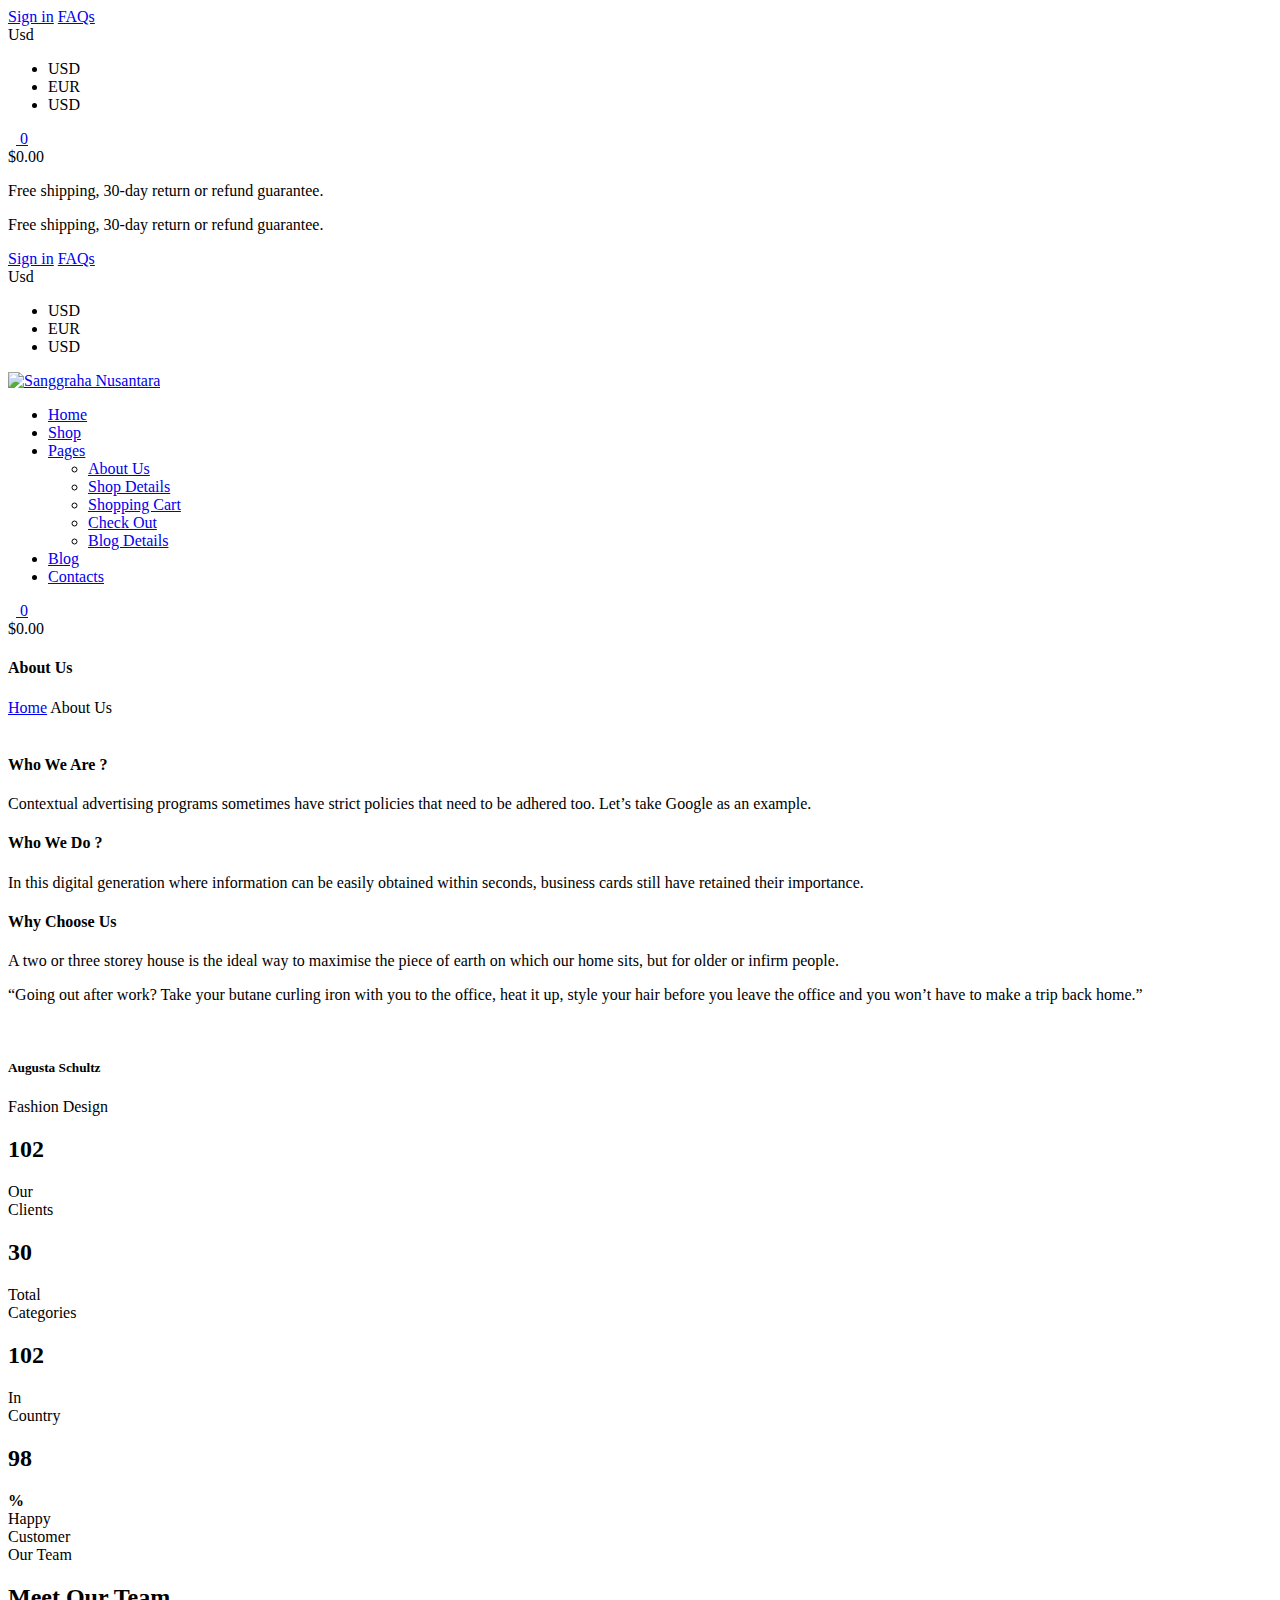
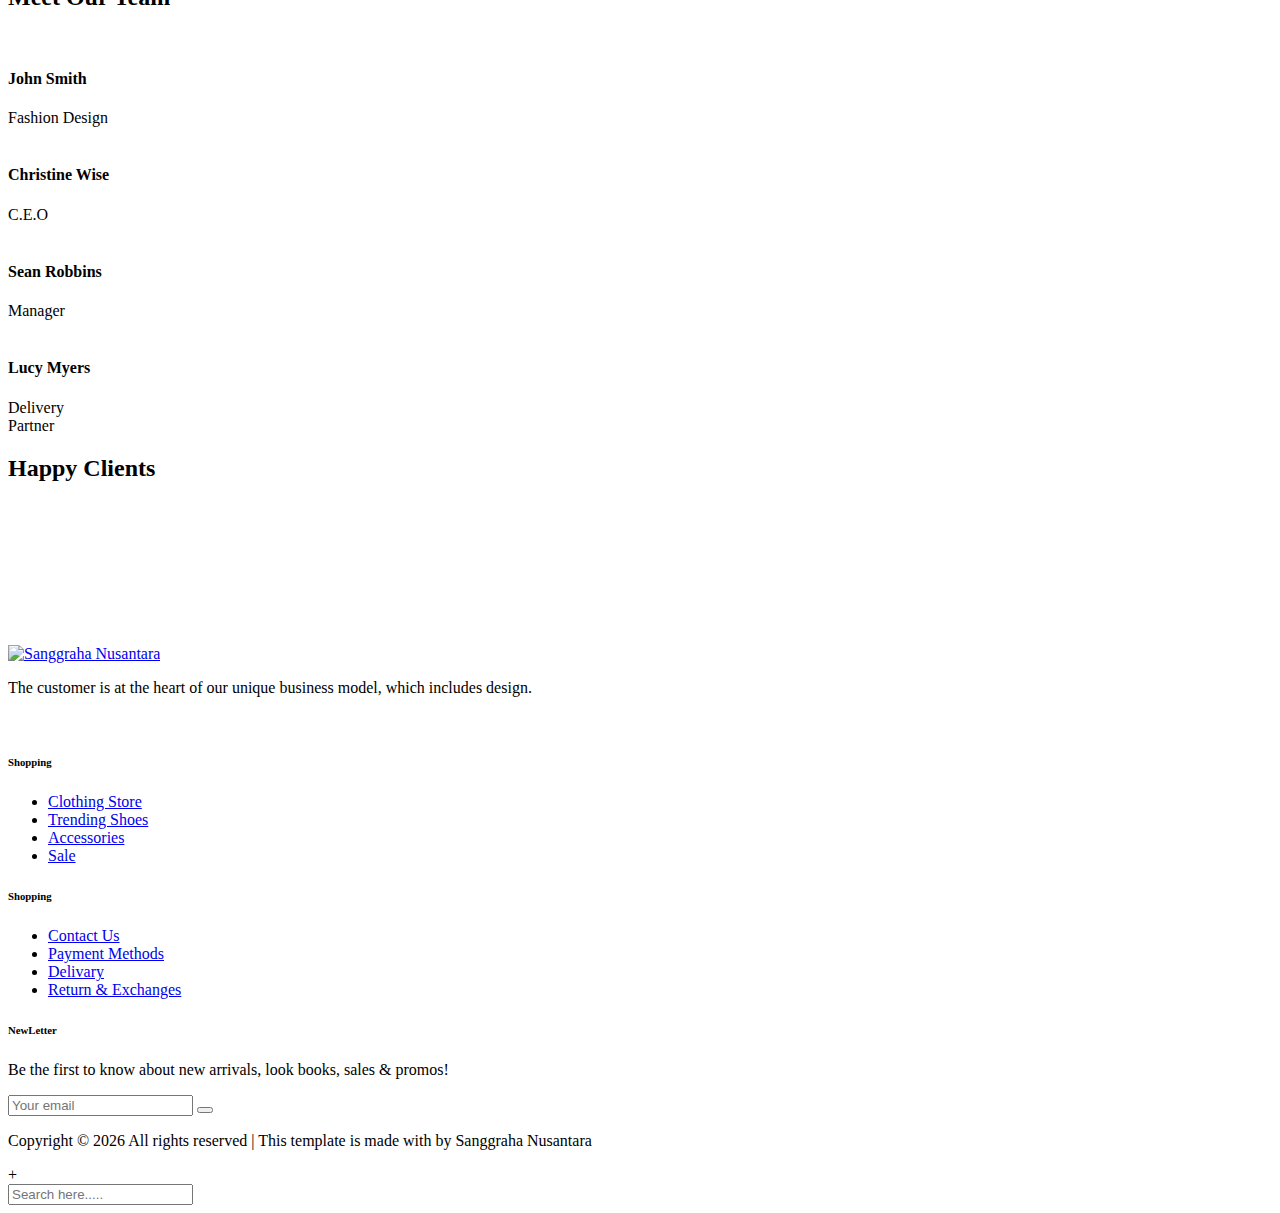
==== about.html @ 7a46e547 "Add files via upload" ====
<!DOCTYPE html>
<html lang="zxx">

<head>
    <meta charset="UTF-8">
    <meta name="viewport" content="width=device-width, initial-scale=1.0">
    <meta http-equiv="X-UA-Compatible" content="ie=edge">
    <title>Sanggraha Nusantara</title>

    <!-- Google Font -->
    <link href="https://fonts.googleapis.com/css2?family=Nunito+Sans:wght@300;400;600;700;800;900&display=swap"
    rel="stylesheet">

    <!-- Css Styles -->
    <link rel="stylesheet" href="css/bootstrap.min.css" type="text/css">
    <link rel="stylesheet" href="css/font-awesome.min.css" type="text/css">
    <link rel="stylesheet" href="css/elegant-icons.css" type="text/css">
    <link rel="stylesheet" href="css/magnific-popup.css" type="text/css">
    <link rel="stylesheet" href="css/nice-select.css" type="text/css">
    <link rel="stylesheet" href="css/owl.carousel.min.css" type="text/css">
    <link rel="stylesheet" href="css/slicknav.min.css" type="text/css">
    <link rel="stylesheet" href="css/style.css" type="text/css">
</head>

<body>
    <!-- Page Preloder -->
    <div id="preloder">
        <div class="loader"></div>
    </div>

    <!-- Offcanvas Menu Begin -->
    <div class="offcanvas-menu-overlay"></div>
    <div class="offcanvas-menu-wrapper">
        <div class="offcanvas__option">
            <div class="offcanvas__links">
                <a href="#">Sign in</a>
                <a href="#">FAQs</a>
            </div>
            <div class="offcanvas__top__hover">
                <span>Usd <i class="arrow_carrot-down"></i></span>
                <ul>
                    <li>USD</li>
                    <li>EUR</li>
                    <li>USD</li>
                </ul>
            </div>
        </div>
        <div class="offcanvas__nav__option">
            <a href="#" class="search-switch"><img src="img/icon/search.png" alt=""></a>
            <a href="#"><img src="img/icon/heart.png" alt=""></a>
            <a href="#"><img src="img/icon/cart.png" alt=""> <span>0</span></a>
            <div class="price">$0.00</div>
        </div>
        <div id="mobile-menu-wrap"></div>
        <div class="offcanvas__text">
            <p>Free shipping, 30-day return or refund guarantee.</p>
        </div>
    </div>
    <!-- Offcanvas Menu End -->

    <!-- Header Section Begin -->
    <header class="header">
        <div class="header__top">
            <div class="container">
                <div class="row">
                    <div class="col-lg-6 col-md-7">
                        <div class="header__top__left">
                            <p>Free shipping, 30-day return or refund guarantee.</p>
                        </div>
                    </div>
                    <div class="col-lg-6 col-md-5">
                        <div class="header__top__right">
                            <div class="header__top__links">
                                <a href="#">Sign in</a>
                                <a href="#">FAQs</a>
                            </div>
                            <div class="header__top__hover">
                                <span>Usd <i class="arrow_carrot-down"></i></span>
                                <ul>
                                    <li>USD</li>
                                    <li>EUR</li>
                                    <li>USD</li>
                                </ul>
                            </div>
                        </div>
                    </div>
                </div>
            </div>
        </div>
        <div class="container">
            <div class="row">
                <div class="col-lg-3 col-md-3">
                    <div class="header__logo">
                        <a href="./index.html"><img src="img/logo.png" style="width: 4rem; height: 4rem;" alt="Sanggraha Nusantara"></a>
                    </div>
                </div>
                <div class="col-lg-6 col-md-6">
                    <nav class="header__menu mobile-menu">
                        <ul>
                            <li><a href="./index.html">Home</a></li>
                            <li><a href="./shop.html">Shop</a></li>
                            <li><a href="#">Pages</a>
                                <ul class="dropdown">
                                    <li><a href="./about.html">About Us</a></li>
                                    <li><a href="./shop-details.html">Shop Details</a></li>
                                    <li><a href="./shopping-cart.html">Shopping Cart</a></li>
                                    <li><a href="./checkout.html">Check Out</a></li>
                                    <li><a href="./blog-details.html">Blog Details</a></li>
                                </ul>
                            </li>
                            <li class="active"><a href="./blog.html">Blog</a></li>
                            <li><a href="./contact.html">Contacts</a></li>
                        </ul>
                    </nav>
                </div>
                <div class="col-lg-3 col-md-3">
                    <div class="header__nav__option">
                        <a href="#" class="search-switch"><img src="img/icon/search.png" alt=""></a>
                        <a href="#"><img src="img/icon/heart.png" alt=""></a>
                        <a href="#"><img src="img/icon/cart.png" alt=""> <span>0</span></a>
                        <div class="price">$0.00</div>
                    </div>
                </div>
            </div>
            <div class="canvas__open"><i class="fa fa-bars"></i></div>
        </div>
    </header>
    <!-- Header Section End -->

    <!-- Breadcrumb Section Begin -->
    <section class="breadcrumb-option">
        <div class="container">
            <div class="row">
                <div class="col-lg-12">
                    <div class="breadcrumb__text">
                        <h4>About Us</h4>
                        <div class="breadcrumb__links">
                            <a href="./index.html">Home</a>
                            <span>About Us</span>
                        </div>
                    </div>
                </div>
            </div>
        </div>
    </section>
    <!-- Breadcrumb Section End -->

    <!-- About Section Begin -->
    <section class="about spad">
        <div class="container">
            <div class="row">
                <div class="col-lg-12">
                    <div class="about__pic">
                        <img src="img/about/about-us.jpg" alt="">
                    </div>
                </div>
            </div>
            <div class="row">
                <div class="col-lg-4 col-md-4 col-sm-6">
                    <div class="about__item">
                        <h4>Who We Are ?</h4>
                        <p>Contextual advertising programs sometimes have strict policies that need to be adhered too.
                        Let’s take Google as an example.</p>
                    </div>
                </div>
                <div class="col-lg-4 col-md-4 col-sm-6">
                    <div class="about__item">
                        <h4>Who We Do ?</h4>
                        <p>In this digital generation where information can be easily obtained within seconds, business
                        cards still have retained their importance.</p>
                    </div>
                </div>
                <div class="col-lg-4 col-md-4 col-sm-6">
                    <div class="about__item">
                        <h4>Why Choose Us</h4>
                        <p>A two or three storey house is the ideal way to maximise the piece of earth on which our home
                        sits, but for older or infirm people.</p>
                    </div>
                </div>
            </div>
        </div>
    </section>
    <!-- About Section End -->

    <!-- Testimonial Section Begin -->
    <section class="testimonial">
        <div class="container-fluid">
            <div class="row">
                <div class="col-lg-6 p-0">
                    <div class="testimonial__text">
                        <span class="icon_quotations"></span>
                        <p>“Going out after work? Take your butane curling iron with you to the office, heat it up,
                            style your hair before you leave the office and you won’t have to make a trip back home.”
                        </p>
                        <div class="testimonial__author">
                            <div class="testimonial__author__pic">
                                <img src="img/about/testimonial-author.jpg" alt="">
                            </div>
                            <div class="testimonial__author__text">
                                <h5>Augusta Schultz</h5>
                                <p>Fashion Design</p>
                            </div>
                        </div>
                    </div>
                </div>
                <div class="col-lg-6 p-0">
                    <div class="testimonial__pic set-bg" data-setbg="img/about/testimonial-pic.jpg"></div>
                </div>
            </div>
        </div>
    </section>
    <!-- Testimonial Section End -->

    <!-- Counter Section Begin -->
    <section class="counter spad">
        <div class="container">
            <div class="row">
                <div class="col-lg-3 col-md-6 col-sm-6">
                    <div class="counter__item">
                        <div class="counter__item__number">
                            <h2 class="cn_num">102</h2>
                        </div>
                        <span>Our <br />Clients</span>
                    </div>
                </div>
                <div class="col-lg-3 col-md-6 col-sm-6">
                    <div class="counter__item">
                        <div class="counter__item__number">
                            <h2 class="cn_num">30</h2>
                        </div>
                        <span>Total <br />Categories</span>
                    </div>
                </div>
                <div class="col-lg-3 col-md-6 col-sm-6">
                    <div class="counter__item">
                        <div class="counter__item__number">
                            <h2 class="cn_num">102</h2>
                        </div>
                        <span>In <br />Country</span>
                    </div>
                </div>
                <div class="col-lg-3 col-md-6 col-sm-6">
                    <div class="counter__item">
                        <div class="counter__item__number">
                            <h2 class="cn_num">98</h2>
                            <strong>%</strong>
                        </div>
                        <span>Happy <br />Customer</span>
                    </div>
                </div>
            </div>
        </div>
    </section>
    <!-- Counter Section End -->

    <!-- Team Section Begin -->
    <section class="team spad">
        <div class="container">
            <div class="row">
                <div class="col-lg-12">
                    <div class="section-title">
                        <span>Our Team</span>
                        <h2>Meet Our Team</h2>
                    </div>
                </div>
            </div>
            <div class="row">
                <div class="col-lg-3 col-md-6 col-sm-6">
                    <div class="team__item">
                        <img src="img/about/team-1.jpg" alt="">
                        <h4>John Smith</h4>
                        <span>Fashion Design</span>
                    </div>
                </div>
                <div class="col-lg-3 col-md-6 col-sm-6">
                    <div class="team__item">
                        <img src="img/about/team-2.jpg" alt="">
                        <h4>Christine Wise</h4>
                        <span>C.E.O</span>
                    </div>
                </div>
                <div class="col-lg-3 col-md-6 col-sm-6">
                    <div class="team__item">
                        <img src="img/about/team-3.jpg" alt="">
                        <h4>Sean Robbins</h4>
                        <span>Manager</span>
                    </div>
                </div>
                <div class="col-lg-3 col-md-6 col-sm-6">
                    <div class="team__item">
                        <img src="img/about/team-4.jpg" alt="">
                        <h4>Lucy Myers</h4>
                        <span>Delivery</span>
                    </div>
                </div>
            </div>
        </div>
    </section>
    <!-- Team Section End -->

    <!-- Client Section Begin -->
    <section class="clients spad">
        <div class="container">
            <div class="row">
                <div class="col-lg-12">
                    <div class="section-title">
                        <span>Partner</span>
                        <h2>Happy Clients</h2>
                    </div>
                </div>
            </div>
            <div class="row">
                <div class="col-lg-3 col-md-4 col-sm-4 col-6">
                    <a href="#" class="client__item"><img src="img/clients/client-1.png" alt=""></a>
                </div>
                <div class="col-lg-3 col-md-4 col-sm-4 col-6">
                    <a href="#" class="client__item"><img src="img/clients/client-2.png" alt=""></a>
                </div>
                <div class="col-lg-3 col-md-4 col-sm-4 col-6">
                    <a href="#" class="client__item"><img src="img/clients/client-3.png" alt=""></a>
                </div>
                <div class="col-lg-3 col-md-4 col-sm-4 col-6">
                    <a href="#" class="client__item"><img src="img/clients/client-4.png" alt=""></a>
                </div>
                <div class="col-lg-3 col-md-4 col-sm-4 col-6">
                    <a href="#" class="client__item"><img src="img/clients/client-5.png" alt=""></a>
                </div>
                <div class="col-lg-3 col-md-4 col-sm-4 col-6">
                    <a href="#" class="client__item"><img src="img/clients/client-6.png" alt=""></a>
                </div>
                <div class="col-lg-3 col-md-4 col-sm-4 col-6">
                    <a href="#" class="client__item"><img src="img/clients/client-7.png" alt=""></a>
                </div>
                <div class="col-lg-3 col-md-4 col-sm-4 col-6">
                    <a href="#" class="client__item"><img src="img/clients/client-8.png" alt=""></a>
                </div>
            </div>
        </div>
    </section>
    <!-- Client Section End -->

    <!-- Footer Section Begin -->
    <footer class="footer">
        <div class="container">
            <div class="row">
                <div class="col-lg-3 col-md-6 col-sm-6">
                    <div class="footer__about">
                        <div class="footer__logo">
                            <a href="#"><img src="img/footer-logo.png" style="width: 4rem; height: 4rem;" alt="Sanggraha Nusantara"></a>
                        </div>
                        <p>The customer is at the heart of our unique business model, which includes design.</p>
                        <a href="#"><img src="img/payment.png" alt=""></a>
                    </div>
                </div>
                <div class="col-lg-2 offset-lg-1 col-md-3 col-sm-6">
                    <div class="footer__widget">
                        <h6>Shopping</h6>
                        <ul>
                            <li><a href="#">Clothing Store</a></li>
                            <li><a href="#">Trending Shoes</a></li>
                            <li><a href="#">Accessories</a></li>
                            <li><a href="#">Sale</a></li>
                        </ul>
                    </div>
                </div>
                <div class="col-lg-2 col-md-3 col-sm-6">
                    <div class="footer__widget">
                        <h6>Shopping</h6>
                        <ul>
                            <li><a href="#">Contact Us</a></li>
                            <li><a href="#">Payment Methods</a></li>
                            <li><a href="#">Delivary</a></li>
                            <li><a href="#">Return & Exchanges</a></li>
                        </ul>
                    </div>
                </div>
                <div class="col-lg-3 offset-lg-1 col-md-6 col-sm-6">
                    <div class="footer__widget">
                        <h6>NewLetter</h6>
                        <div class="footer__newslatter">
                            <p>Be the first to know about new arrivals, look books, sales & promos!</p>
                            <form action="#">
                                <input type="text" placeholder="Your email">
                                <button type="submit"><span class="icon_mail_alt"></span></button>
                            </form>
                        </div>
                    </div>
                </div>
            </div>
            <div class="row">
                <div class="col-lg-12 text-center">
                    <div class="footer__copyright__text">
                        <!-- Link back to Colorlib can't be removed. Template is licensed under CC BY 3.0. -->
                        <p>Copyright ©
                            <script>
                                document.write(new Date().getFullYear());
                            </script>
                            All rights reserved | This template is made with by Sanggraha Nusantara</a>
                        </p>
                        <!-- Link back to Colorlib can't be removed. Template is licensed under CC BY 3.0. -->
                    </div>
                </div>
            </div>
        </div>
    </footer>
    <!-- Footer Section End -->

    <!-- Search Begin -->
    <div class="search-model">
        <div class="h-100 d-flex align-items-center justify-content-center">
            <div class="search-close-switch">+</div>
            <form class="search-model-form">
                <input type="text" id="search-input" placeholder="Search here.....">
            </form>
        </div>
    </div>
    <!-- Search End -->

    <!-- Js Plugins -->
    <script src="js/jquery-3.3.1.min.js"></script>
    <script src="js/bootstrap.min.js"></script>
    <script src="js/jquery.nice-select.min.js"></script>
    <script src="js/jquery.nicescroll.min.js"></script>
    <script src="js/jquery.magnific-popup.min.js"></script>
    <script src="js/jquery.countdown.min.js"></script>
    <script src="js/jquery.slicknav.js"></script>
    <script src="js/mixitup.min.js"></script>
    <script src="js/owl.carousel.min.js"></script>
    <script src="js/main.js"></script>
</body>

</html>
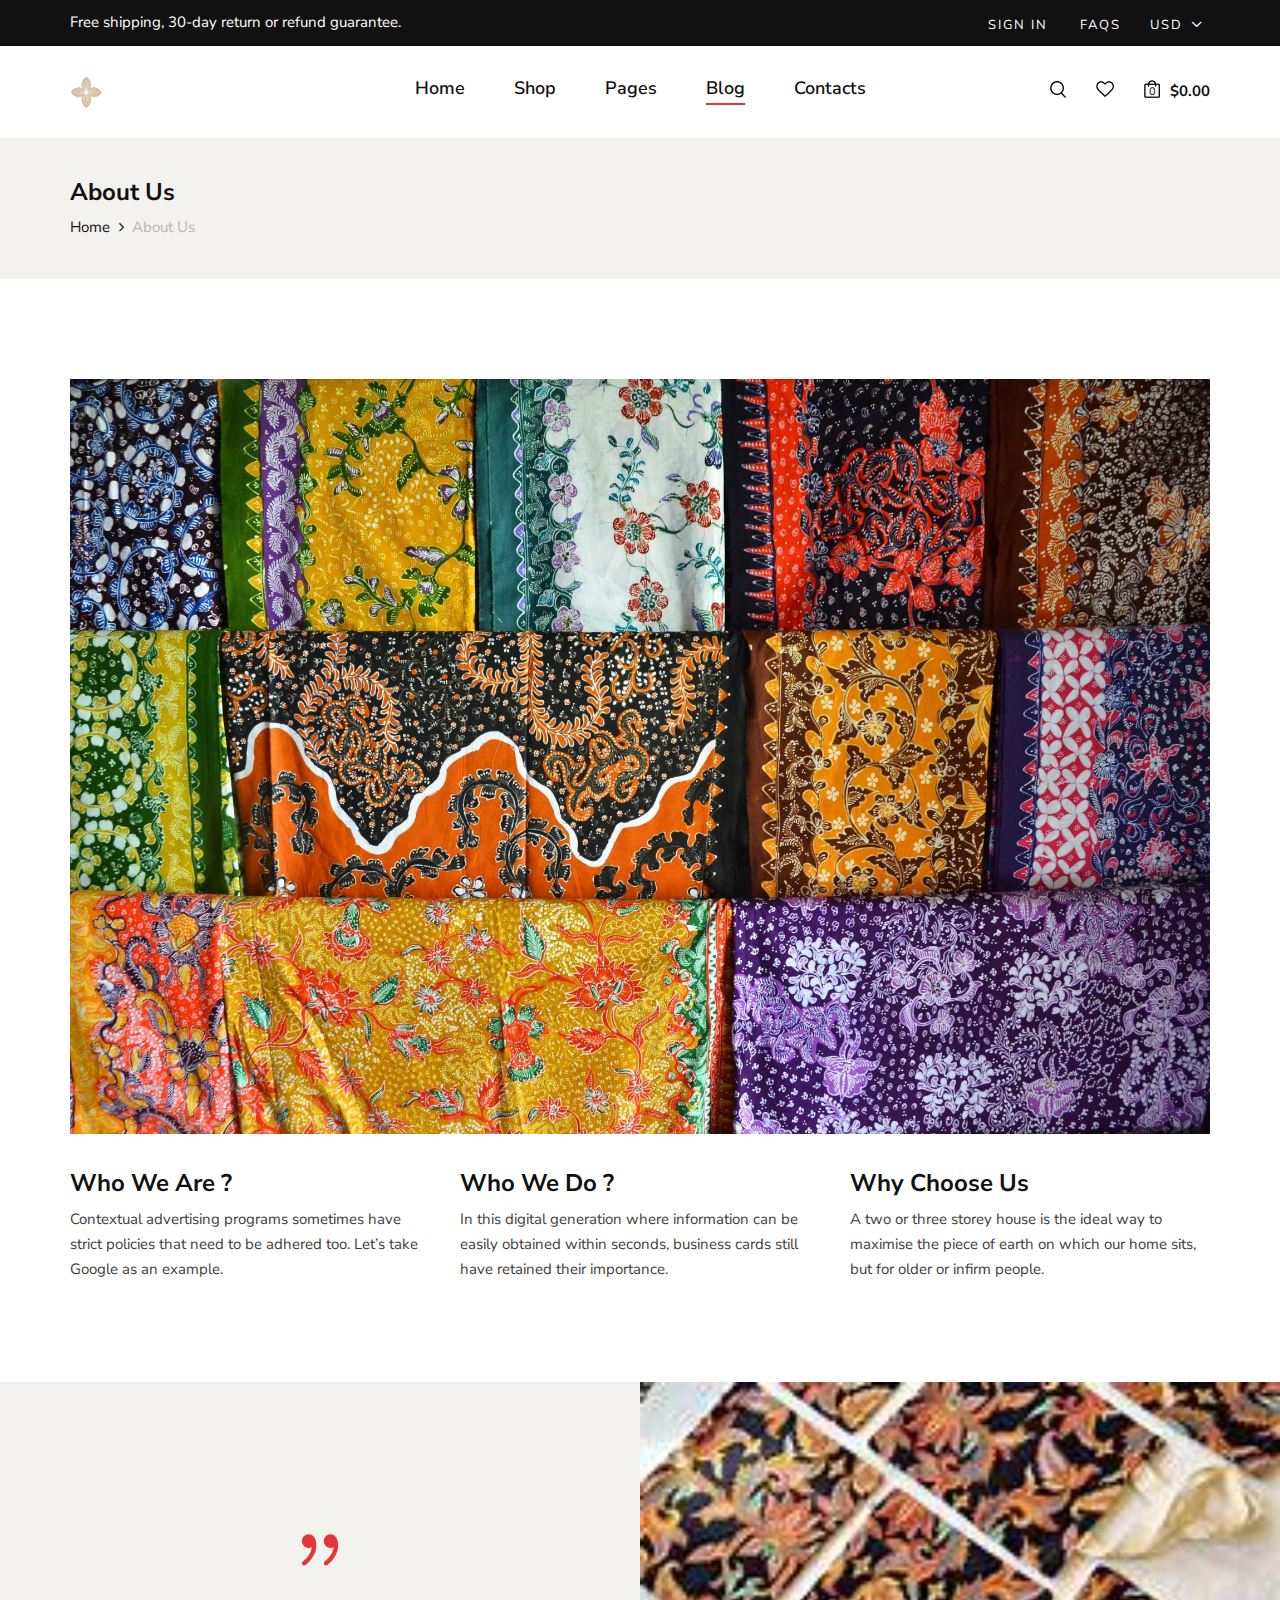
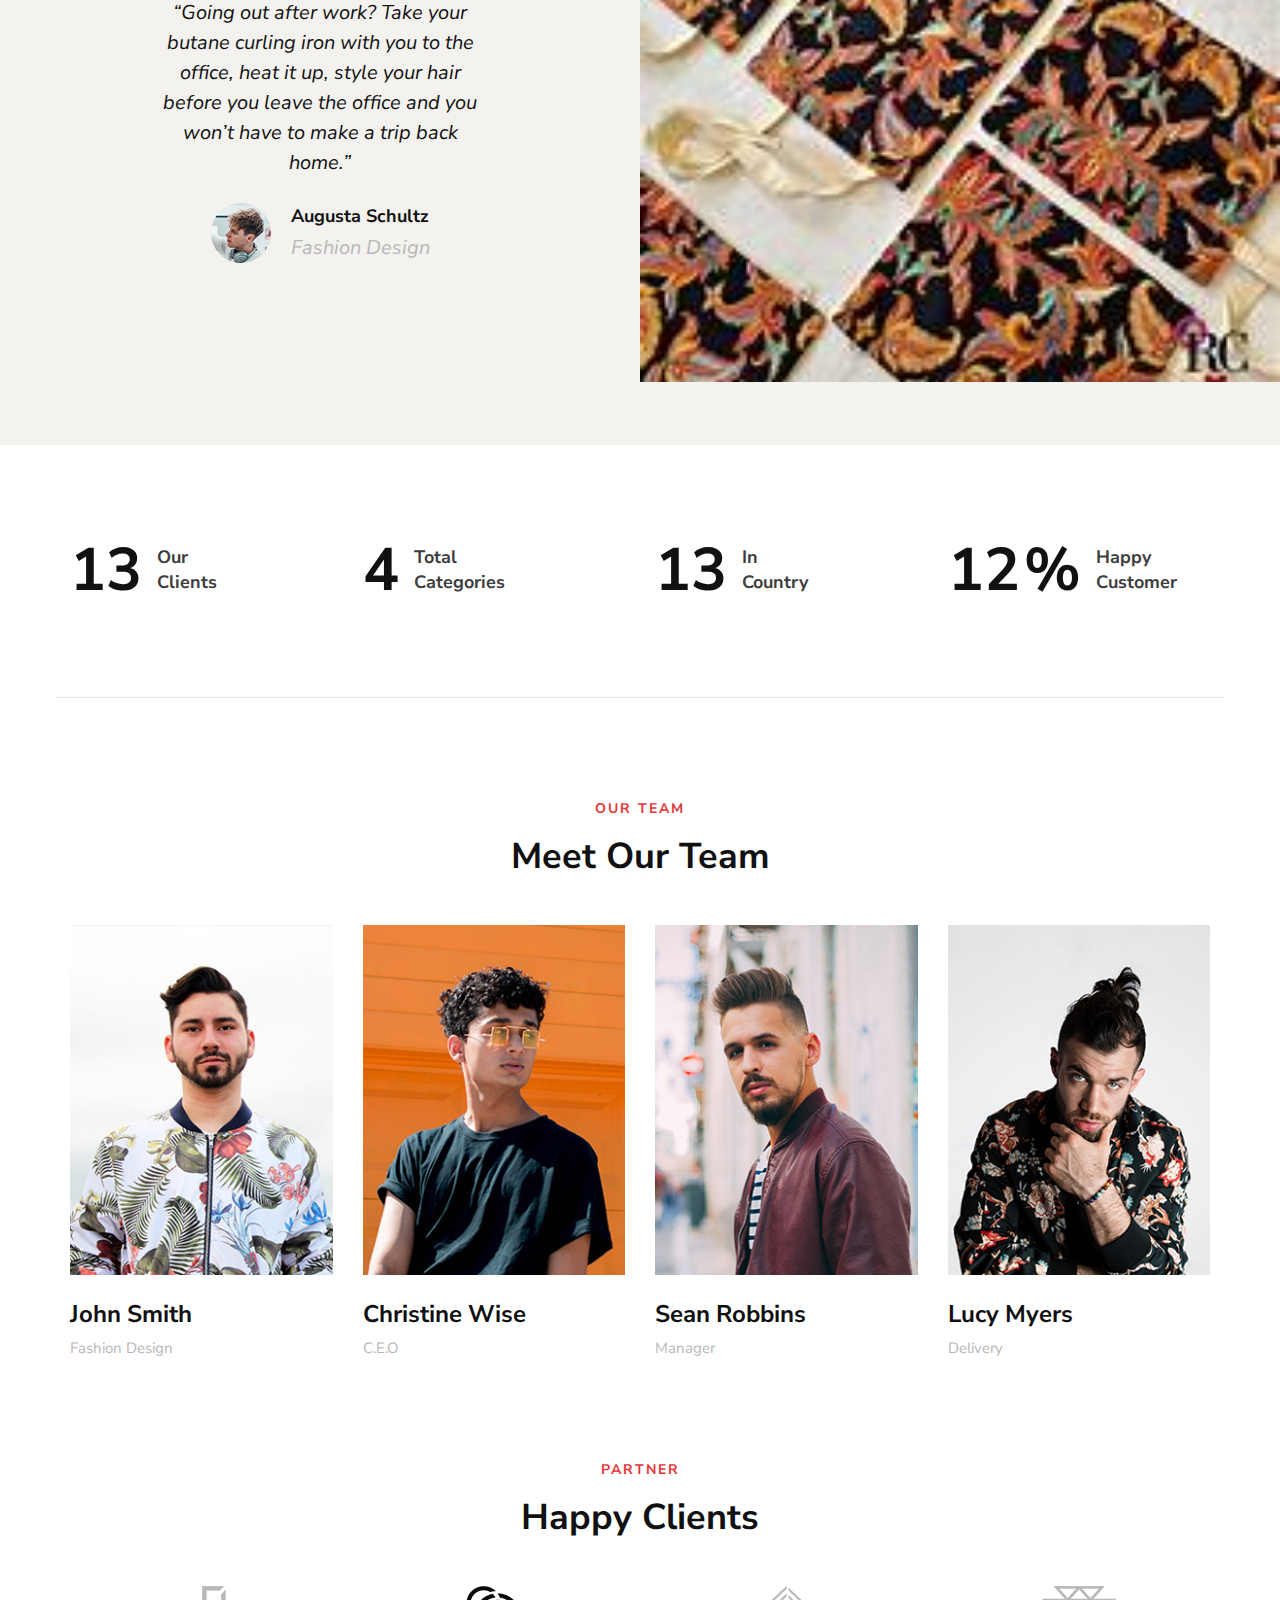
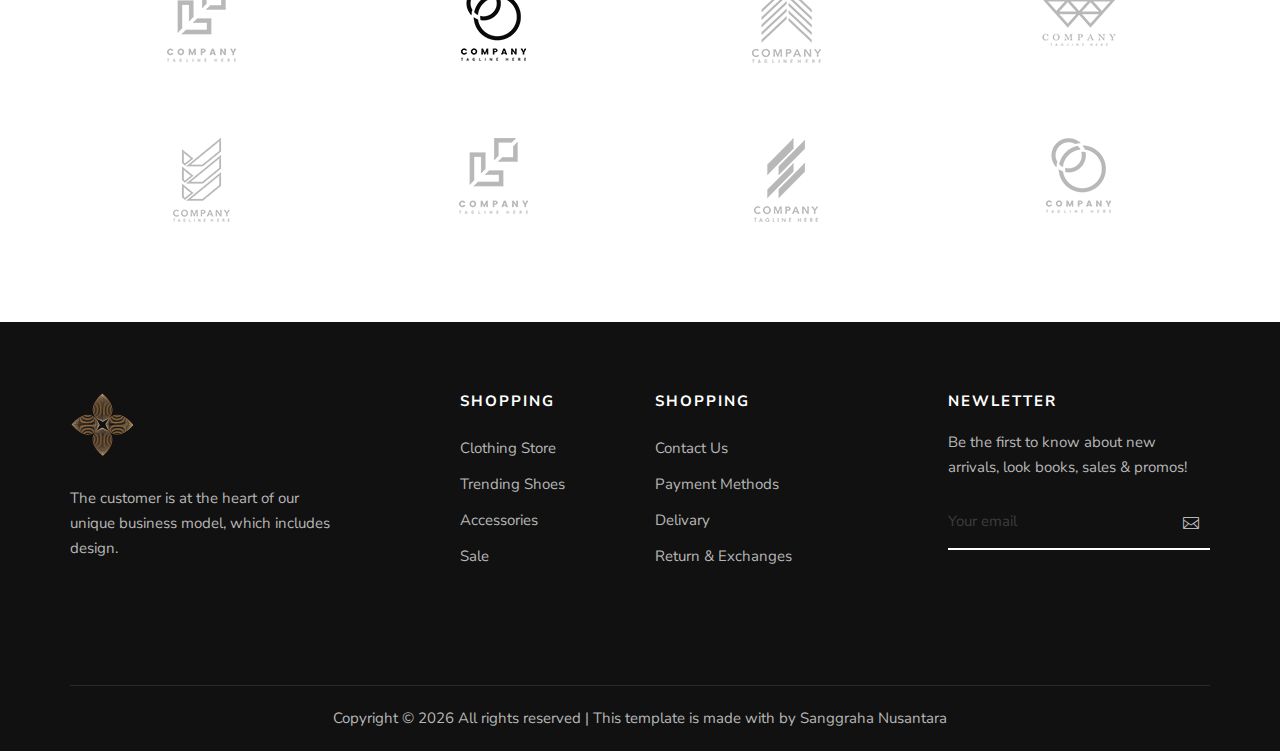
==== commit eb4d00ef: "Add files via upload" ====
--- a/about.html
+++ b/about.html
@@ -91,7 +91,7 @@
             <div class="row">
                 <div class="col-lg-3 col-md-3">
                     <div class="header__logo">
-                        <a href="./index.html"><img src="img/logo.png" style="width: 4rem; height: 4rem;" alt="Sanggraha Nusantara"></a>
+                        <a href="./index.html"><img src="img/logo.png" style="width: 2rem; height: 2rem;" alt="Sanggraha Nusantara"></a>
                     </div>
                 </div>
                 <div class="col-lg-6 col-md-6">
--- a/css/elegant-icons.css
+++ b/css/elegant-icons.css
@@ -0,0 +1,1159 @@
+@font-face {
+	font-family: 'ElegantIcons';
+	src:url('../fonts/ElegantIcons.eot');
+	src:url('../fonts/ElegantIcons.eot?#iefix') format('embedded-opentype'),
+		url('../fonts/ElegantIcons.woff') format('woff'),
+		url('../fonts/ElegantIcons.ttf') format('truetype'),
+		url('../fonts/ElegantIcons.svg#ElegantIcons') format('svg');
+	font-weight: normal;
+	font-style: normal;
+}
+
+/* Use the following CSS code if you want to use data attributes for inserting your icons */
+[data-icon]:before {
+	font-family: 'ElegantIcons';
+	content: attr(data-icon);
+	speak: none;
+	font-weight: normal;
+	font-variant: normal;
+	text-transform: none;
+	line-height: 1;
+	-webkit-font-smoothing: antialiased;
+	-moz-osx-font-smoothing: grayscale;
+}
+
+/* Use the following CSS code if you want to have a class per icon */
+/*
+Instead of a list of all class selectors,
+you can use the generic selector below, but it's slower:
+[class*="your-class-prefix"] {
+*/
+.arrow_up, .arrow_down, .arrow_left, .arrow_right, .arrow_left-up, .arrow_right-up, .arrow_right-down, .arrow_left-down, .arrow-up-down, .arrow_up-down_alt, .arrow_left-right_alt, .arrow_left-right, .arrow_expand_alt2, .arrow_expand_alt, .arrow_condense, .arrow_expand, .arrow_move, .arrow_carrot-up, .arrow_carrot-down, .arrow_carrot-left, .arrow_carrot-right, .arrow_carrot-2up, .arrow_carrot-2down, .arrow_carrot-2left, .arrow_carrot-2right, .arrow_carrot-up_alt2, .arrow_carrot-down_alt2, .arrow_carrot-left_alt2, .arrow_carrot-right_alt2, .arrow_carrot-2up_alt2, .arrow_carrot-2down_alt2, .arrow_carrot-2left_alt2, .arrow_carrot-2right_alt2, .arrow_triangle-up, .arrow_triangle-down, .arrow_triangle-left, .arrow_triangle-right, .arrow_triangle-up_alt2, .arrow_triangle-down_alt2, .arrow_triangle-left_alt2, .arrow_triangle-right_alt2, .arrow_back, .icon_minus-06, .icon_plus, .icon_close, .icon_check, .icon_minus_alt2, .icon_plus_alt2, .icon_close_alt2, .icon_check_alt2, .icon_zoom-out_alt, .icon_zoom-in_alt, .icon_search, .icon_box-empty, .icon_box-selected, .icon_minus-box, .icon_plus-box, .icon_box-checked, .icon_circle-empty, .icon_circle-slelected, .icon_stop_alt2, .icon_stop, .icon_pause_alt2, .icon_pause, .icon_menu, .icon_menu-square_alt2, .icon_menu-circle_alt2, .icon_ul, .icon_ol, .icon_adjust-horiz, .icon_adjust-vert, .icon_document_alt, .icon_documents_alt, .icon_pencil, .icon_pencil-edit_alt, .icon_pencil-edit, .icon_folder-alt, .icon_folder-open_alt, .icon_folder-add_alt, .icon_info_alt, .icon_error-oct_alt, .icon_error-circle_alt, .icon_error-triangle_alt, .icon_question_alt2, .icon_question, .icon_comment_alt, .icon_chat_alt, .icon_vol-mute_alt, .icon_volume-low_alt, .icon_volume-high_alt, .icon_quotations, .icon_quotations_alt2, .icon_clock_alt, .icon_lock_alt, .icon_lock-open_alt, .icon_key_alt, .icon_cloud_alt, .icon_cloud-upload_alt, .icon_cloud-download_alt, .icon_image, .icon_images, .icon_lightbulb_alt, .icon_gift_alt, .icon_house_alt, .icon_genius, .icon_mobile, .icon_tablet, .icon_laptop, .icon_desktop, .icon_camera_alt, .icon_mail_alt, .icon_cone_alt, .icon_ribbon_alt, .icon_bag_alt, .icon_creditcard, .icon_cart_alt, .icon_paperclip, .icon_tag_alt, .icon_tags_alt, .icon_trash_alt, .icon_cursor_alt, .icon_mic_alt, .icon_compass_alt, .icon_pin_alt, .icon_pushpin_alt, .icon_map_alt, .icon_drawer_alt, .icon_toolbox_alt, .icon_book_alt, .icon_calendar, .icon_film, .icon_table, .icon_contacts_alt, .icon_headphones, .icon_lifesaver, .icon_piechart, .icon_refresh, .icon_link_alt, .icon_link, .icon_loading, .icon_blocked, .icon_archive_alt, .icon_heart_alt, .icon_star_alt, .icon_star-half_alt, .icon_star, .icon_star-half, .icon_tools, .icon_tool, .icon_cog, .icon_cogs, .arrow_up_alt, .arrow_down_alt, .arrow_left_alt, .arrow_right_alt, .arrow_left-up_alt, .arrow_right-up_alt, .arrow_right-down_alt, .arrow_left-down_alt, .arrow_condense_alt, .arrow_expand_alt3, .arrow_carrot_up_alt, .arrow_carrot-down_alt, .arrow_carrot-left_alt, .arrow_carrot-right_alt, .arrow_carrot-2up_alt, .arrow_carrot-2dwnn_alt, .arrow_carrot-2left_alt, .arrow_carrot-2right_alt, .arrow_triangle-up_alt, .arrow_triangle-down_alt, .arrow_triangle-left_alt, .arrow_triangle-right_alt, .icon_minus_alt, .icon_plus_alt, .icon_close_alt, .icon_check_alt, .icon_zoom-out, .icon_zoom-in, .icon_stop_alt, .icon_menu-square_alt, .icon_menu-circle_alt, .icon_document, .icon_documents, .icon_pencil_alt, .icon_folder, .icon_folder-open, .icon_folder-add, .icon_folder_upload, .icon_folder_download, .icon_info, .icon_error-circle, .icon_error-oct, .icon_error-triangle, .icon_question_alt, .icon_comment, .icon_chat, .icon_vol-mute, .icon_volume-low, .icon_volume-high, .icon_quotations_alt, .icon_clock, .icon_lock, .icon_lock-open, .icon_key, .icon_cloud, .icon_cloud-upload, .icon_cloud-download, .icon_lightbulb, .icon_gift, .icon_house, .icon_camera, .icon_mail, .icon_cone, .icon_ribbon, .icon_bag, .icon_cart, .icon_tag, .icon_tags, .icon_trash, .icon_cursor, .icon_mic, .icon_compass, .icon_pin, .icon_pushpin, .icon_map, .icon_drawer, .icon_toolbox, .icon_book, .icon_contacts, .icon_archive, .icon_heart, .icon_profile, .icon_group, .icon_grid-2x2, .icon_grid-3x3, .icon_music, .icon_pause_alt, .icon_phone, .icon_upload, .icon_download, .social_facebook, .social_twitter, .social_pinterest, .social_googleplus, .social_tumblr, .social_tumbleupon, .social_wordpress, .social_instagram, .social_dribbble, .social_vimeo, .social_linkedin, .social_rss, .social_deviantart, .social_share, .social_myspace, .social_skype, .social_youtube, .social_picassa, .social_googledrive, .social_flickr, .social_blogger, .social_spotify, .social_delicious, .social_facebook_circle, .social_twitter_circle, .social_pinterest_circle, .social_googleplus_circle, .social_tumblr_circle, .social_stumbleupon_circle, .social_wordpress_circle, .social_instagram_circle, .social_dribbble_circle, .social_vimeo_circle, .social_linkedin_circle, .social_rss_circle, .social_deviantart_circle, .social_share_circle, .social_myspace_circle, .social_skype_circle, .social_youtube_circle, .social_picassa_circle, .social_googledrive_alt2, .social_flickr_circle, .social_blogger_circle, .social_spotify_circle, .social_delicious_circle, .social_facebook_square, .social_twitter_square, .social_pinterest_square, .social_googleplus_square, .social_tumblr_square, .social_stumbleupon_square, .social_wordpress_square, .social_instagram_square, .social_dribbble_square, .social_vimeo_square, .social_linkedin_square, .social_rss_square, .social_deviantart_square, .social_share_square, .social_myspace_square, .social_skype_square, .social_youtube_square, .social_picassa_square, .social_googledrive_square, .social_flickr_square, .social_blogger_square, .social_spotify_square, .social_delicious_square, .icon_printer, .icon_calulator, .icon_building, .icon_floppy, .icon_drive, .icon_search-2, .icon_id, .icon_id-2, .icon_puzzle, .icon_like, .icon_dislike, .icon_mug, .icon_currency, .icon_wallet, .icon_pens, .icon_easel, .icon_flowchart, .icon_datareport, .icon_briefcase, .icon_shield, .icon_percent, .icon_globe, .icon_globe-2, .icon_target, .icon_hourglass, .icon_balance, .icon_rook, .icon_printer-alt, .icon_calculator_alt, .icon_building_alt, .icon_floppy_alt, .icon_drive_alt, .icon_search_alt, .icon_id_alt, .icon_id-2_alt, .icon_puzzle_alt, .icon_like_alt, .icon_dislike_alt, .icon_mug_alt, .icon_currency_alt, .icon_wallet_alt, .icon_pens_alt, .icon_easel_alt, .icon_flowchart_alt, .icon_datareport_alt, .icon_briefcase_alt, .icon_shield_alt, .icon_percent_alt, .icon_globe_alt, .icon_clipboard {
+	font-family: 'ElegantIcons';
+	speak: none;
+	font-style: normal;
+	font-weight: normal;
+	font-variant: normal;
+	text-transform: none;
+	line-height: 1;
+	-webkit-font-smoothing: antialiased;
+}
+.arrow_up:before {
+	content: "\21";
+}
+.arrow_down:before {
+	content: "\22";
+}
+.arrow_left:before {
+	content: "\23";
+}
+.arrow_right:before {
+	content: "\24";
+}
+.arrow_left-up:before {
+	content: "\25";
+}
+.arrow_right-up:before {
+	content: "\26";
+}
+.arrow_right-down:before {
+	content: "\27";
+}
+.arrow_left-down:before {
+	content: "\28";
+}
+.arrow-up-down:before {
+	content: "\29";
+}
+.arrow_up-down_alt:before {
+	content: "\2a";
+}
+.arrow_left-right_alt:before {
+	content: "\2b";
+}
+.arrow_left-right:before {
+	content: "\2c";
+}
+.arrow_expand_alt2:before {
+	content: "\2d";
+}
+.arrow_expand_alt:before {
+	content: "\2e";
+}
+.arrow_condense:before {
+	content: "\2f";
+}
+.arrow_expand:before {
+	content: "\30";
+}
+.arrow_move:before {
+	content: "\31";
+}
+.arrow_carrot-up:before {
+	content: "\32";
+}
+.arrow_carrot-down:before {
+	content: "\33";
+}
+.arrow_carrot-left:before {
+	content: "\34";
+}
+.arrow_carrot-right:before {
+	content: "\35";
+}
+.arrow_carrot-2up:before {
+	content: "\36";
+}
+.arrow_carrot-2down:before {
+	content: "\37";
+}
+.arrow_carrot-2left:before {
+	content: "\38";
+}
+.arrow_carrot-2right:before {
+	content: "\39";
+}
+.arrow_carrot-up_alt2:before {
+	content: "\3a";
+}
+.arrow_carrot-down_alt2:before {
+	content: "\3b";
+}
+.arrow_carrot-left_alt2:before {
+	content: "\3c";
+}
+.arrow_carrot-right_alt2:before {
+	content: "\3d";
+}
+.arrow_carrot-2up_alt2:before {
+	content: "\3e";
+}
+.arrow_carrot-2down_alt2:before {
+	content: "\3f";
+}
+.arrow_carrot-2left_alt2:before {
+	content: "\40";
+}
+.arrow_carrot-2right_alt2:before {
+	content: "\41";
+}
+.arrow_triangle-up:before {
+	content: "\42";
+}
+.arrow_triangle-down:before {
+	content: "\43";
+}
+.arrow_triangle-left:before {
+	content: "\44";
+}
+.arrow_triangle-right:before {
+	content: "\45";
+}
+.arrow_triangle-up_alt2:before {
+	content: "\46";
+}
+.arrow_triangle-down_alt2:before {
+	content: "\47";
+}
+.arrow_triangle-left_alt2:before {
+	content: "\48";
+}
+.arrow_triangle-right_alt2:before {
+	content: "\49";
+}
+.arrow_back:before {
+	content: "\4a";
+}
+.icon_minus-06:before {
+	content: "\4b";
+}
+.icon_plus:before {
+	content: "\4c";
+}
+.icon_close:before {
+	content: "\4d";
+}
+.icon_check:before {
+	content: "\4e";
+}
+.icon_minus_alt2:before {
+	content: "\4f";
+}
+.icon_plus_alt2:before {
+	content: "\50";
+}
+.icon_close_alt2:before {
+	content: "\51";
+}
+.icon_check_alt2:before {
+	content: "\52";
+}
+.icon_zoom-out_alt:before {
+	content: "\53";
+}
+.icon_zoom-in_alt:before {
+	content: "\54";
+}
+.icon_search:before {
+	content: "\55";
+}
+.icon_box-empty:before {
+	content: "\56";
+}
+.icon_box-selected:before {
+	content: "\57";
+}
+.icon_minus-box:before {
+	content: "\58";
+}
+.icon_plus-box:before {
+	content: "\59";
+}
+.icon_box-checked:before {
+	content: "\5a";
+}
+.icon_circle-empty:before {
+	content: "\5b";
+}
+.icon_circle-slelected:before {
+	content: "\5c";
+}
+.icon_stop_alt2:before {
+	content: "\5d";
+}
+.icon_stop:before {
+	content: "\5e";
+}
+.icon_pause_alt2:before {
+	content: "\5f";
+}
+.icon_pause:before {
+	content: "\60";
+}
+.icon_menu:before {
+	content: "\61";
+}
+.icon_menu-square_alt2:before {
+	content: "\62";
+}
+.icon_menu-circle_alt2:before {
+	content: "\63";
+}
+.icon_ul:before {
+	content: "\64";
+}
+.icon_ol:before {
+	content: "\65";
+}
+.icon_adjust-horiz:before {
+	content: "\66";
+}
+.icon_adjust-vert:before {
+	content: "\67";
+}
+.icon_document_alt:before {
+	content: "\68";
+}
+.icon_documents_alt:before {
+	content: "\69";
+}
+.icon_pencil:before {
+	content: "\6a";
+}
+.icon_pencil-edit_alt:before {
+	content: "\6b";
+}
+.icon_pencil-edit:before {
+	content: "\6c";
+}
+.icon_folder-alt:before {
+	content: "\6d";
+}
+.icon_folder-open_alt:before {
+	content: "\6e";
+}
+.icon_folder-add_alt:before {
+	content: "\6f";
+}
+.icon_info_alt:before {
+	content: "\70";
+}
+.icon_error-oct_alt:before {
+	content: "\71";
+}
+.icon_error-circle_alt:before {
+	content: "\72";
+}
+.icon_error-triangle_alt:before {
+	content: "\73";
+}
+.icon_question_alt2:before {
+	content: "\74";
+}
+.icon_question:before {
+	content: "\75";
+}
+.icon_comment_alt:before {
+	content: "\76";
+}
+.icon_chat_alt:before {
+	content: "\77";
+}
+.icon_vol-mute_alt:before {
+	content: "\78";
+}
+.icon_volume-low_alt:before {
+	content: "\79";
+}
+.icon_volume-high_alt:before {
+	content: "\7a";
+}
+.icon_quotations:before {
+	content: "\7b";
+}
+.icon_quotations_alt2:before {
+	content: "\7c";
+}
+.icon_clock_alt:before {
+	content: "\7d";
+}
+.icon_lock_alt:before {
+	content: "\7e";
+}
+.icon_lock-open_alt:before {
+	content: "\e000";
+}
+.icon_key_alt:before {
+	content: "\e001";
+}
+.icon_cloud_alt:before {
+	content: "\e002";
+}
+.icon_cloud-upload_alt:before {
+	content: "\e003";
+}
+.icon_cloud-download_alt:before {
+	content: "\e004";
+}
+.icon_image:before {
+	content: "\e005";
+}
+.icon_images:before {
+	content: "\e006";
+}
+.icon_lightbulb_alt:before {
+	content: "\e007";
+}
+.icon_gift_alt:before {
+	content: "\e008";
+}
+.icon_house_alt:before {
+	content: "\e009";
+}
+.icon_genius:before {
+	content: "\e00a";
+}
+.icon_mobile:before {
+	content: "\e00b";
+}
+.icon_tablet:before {
+	content: "\e00c";
+}
+.icon_laptop:before {
+	content: "\e00d";
+}
+.icon_desktop:before {
+	content: "\e00e";
+}
+.icon_camera_alt:before {
+	content: "\e00f";
+}
+.icon_mail_alt:before {
+	content: "\e010";
+}
+.icon_cone_alt:before {
+	content: "\e011";
+}
+.icon_ribbon_alt:before {
+	content: "\e012";
+}
+.icon_bag_alt:before {
+	content: "\e013";
+}
+.icon_creditcard:before {
+	content: "\e014";
+}
+.icon_cart_alt:before {
+	content: "\e015";
+}
+.icon_paperclip:before {
+	content: "\e016";
+}
+.icon_tag_alt:before {
+	content: "\e017";
+}
+.icon_tags_alt:before {
+	content: "\e018";
+}
+.icon_trash_alt:before {
+	content: "\e019";
+}
+.icon_cursor_alt:before {
+	content: "\e01a";
+}
+.icon_mic_alt:before {
+	content: "\e01b";
+}
+.icon_compass_alt:before {
+	content: "\e01c";
+}
+.icon_pin_alt:before {
+	content: "\e01d";
+}
+.icon_pushpin_alt:before {
+	content: "\e01e";
+}
+.icon_map_alt:before {
+	content: "\e01f";
+}
+.icon_drawer_alt:before {
+	content: "\e020";
+}
+.icon_toolbox_alt:before {
+	content: "\e021";
+}
+.icon_book_alt:before {
+	content: "\e022";
+}
+.icon_calendar:before {
+	content: "\e023";
+}
+.icon_film:before {
+	content: "\e024";
+}
+.icon_table:before {
+	content: "\e025";
+}
+.icon_contacts_alt:before {
+	content: "\e026";
+}
+.icon_headphones:before {
+	content: "\e027";
+}
+.icon_lifesaver:before {
+	content: "\e028";
+}
+.icon_piechart:before {
+	content: "\e029";
+}
+.icon_refresh:before {
+	content: "\e02a";
+}
+.icon_link_alt:before {
+	content: "\e02b";
+}
+.icon_link:before {
+	content: "\e02c";
+}
+.icon_loading:before {
+	content: "\e02d";
+}
+.icon_blocked:before {
+	content: "\e02e";
+}
+.icon_archive_alt:before {
+	content: "\e02f";
+}
+.icon_heart_alt:before {
+	content: "\e030";
+}
+.icon_star_alt:before {
+	content: "\e031";
+}
+.icon_star-half_alt:before {
+	content: "\e032";
+}
+.icon_star:before {
+	content: "\e033";
+}
+.icon_star-half:before {
+	content: "\e034";
+}
+.icon_tools:before {
+	content: "\e035";
+}
+.icon_tool:before {
+	content: "\e036";
+}
+.icon_cog:before {
+	content: "\e037";
+}
+.icon_cogs:before {
+	content: "\e038";
+}
+.arrow_up_alt:before {
+	content: "\e039";
+}
+.arrow_down_alt:before {
+	content: "\e03a";
+}
+.arrow_left_alt:before {
+	content: "\e03b";
+}
+.arrow_right_alt:before {
+	content: "\e03c";
+}
+.arrow_left-up_alt:before {
+	content: "\e03d";
+}
+.arrow_right-up_alt:before {
+	content: "\e03e";
+}
+.arrow_right-down_alt:before {
+	content: "\e03f";
+}
+.arrow_left-down_alt:before {
+	content: "\e040";
+}
+.arrow_condense_alt:before {
+	content: "\e041";
+}
+.arrow_expand_alt3:before {
+	content: "\e042";
+}
+.arrow_carrot_up_alt:before {
+	content: "\e043";
+}
+.arrow_carrot-down_alt:before {
+	content: "\e044";
+}
+.arrow_carrot-left_alt:before {
+	content: "\e045";
+}
+.arrow_carrot-right_alt:before {
+	content: "\e046";
+}
+.arrow_carrot-2up_alt:before {
+	content: "\e047";
+}
+.arrow_carrot-2dwnn_alt:before {
+	content: "\e048";
+}
+.arrow_carrot-2left_alt:before {
+	content: "\e049";
+}
+.arrow_carrot-2right_alt:before {
+	content: "\e04a";
+}
+.arrow_triangle-up_alt:before {
+	content: "\e04b";
+}
+.arrow_triangle-down_alt:before {
+	content: "\e04c";
+}
+.arrow_triangle-left_alt:before {
+	content: "\e04d";
+}
+.arrow_triangle-right_alt:before {
+	content: "\e04e";
+}
+.icon_minus_alt:before {
+	content: "\e04f";
+}
+.icon_plus_alt:before {
+	content: "\e050";
+}
+.icon_close_alt:before {
+	content: "\e051";
+}
+.icon_check_alt:before {
+	content: "\e052";
+}
+.icon_zoom-out:before {
+	content: "\e053";
+}
+.icon_zoom-in:before {
+	content: "\e054";
+}
+.icon_stop_alt:before {
+	content: "\e055";
+}
+.icon_menu-square_alt:before {
+	content: "\e056";
+}
+.icon_menu-circle_alt:before {
+	content: "\e057";
+}
+.icon_document:before {
+	content: "\e058";
+}
+.icon_documents:before {
+	content: "\e059";
+}
+.icon_pencil_alt:before {
+	content: "\e05a";
+}
+.icon_folder:before {
+	content: "\e05b";
+}
+.icon_folder-open:before {
+	content: "\e05c";
+}
+.icon_folder-add:before {
+	content: "\e05d";
+}
+.icon_folder_upload:before {
+	content: "\e05e";
+}
+.icon_folder_download:before {
+	content: "\e05f";
+}
+.icon_info:before {
+	content: "\e060";
+}
+.icon_error-circle:before {
+	content: "\e061";
+}
+.icon_error-oct:before {
+	content: "\e062";
+}
+.icon_error-triangle:before {
+	content: "\e063";
+}
+.icon_question_alt:before {
+	content: "\e064";
+}
+.icon_comment:before {
+	content: "\e065";
+}
+.icon_chat:before {
+	content: "\e066";
+}
+.icon_vol-mute:before {
+	content: "\e067";
+}
+.icon_volume-low:before {
+	content: "\e068";
+}
+.icon_volume-high:before {
+	content: "\e069";
+}
+.icon_quotations_alt:before {
+	content: "\e06a";
+}
+.icon_clock:before {
+	content: "\e06b";
+}
+.icon_lock:before {
+	content: "\e06c";
+}
+.icon_lock-open:before {
+	content: "\e06d";
+}
+.icon_key:before {
+	content: "\e06e";
+}
+.icon_cloud:before {
+	content: "\e06f";
+}
+.icon_cloud-upload:before {
+	content: "\e070";
+}
+.icon_cloud-download:before {
+	content: "\e071";
+}
+.icon_lightbulb:before {
+	content: "\e072";
+}
+.icon_gift:before {
+	content: "\e073";
+}
+.icon_house:before {
+	content: "\e074";
+}
+.icon_camera:before {
+	content: "\e075";
+}
+.icon_mail:before {
+	content: "\e076";
+}
+.icon_cone:before {
+	content: "\e077";
+}
+.icon_ribbon:before {
+	content: "\e078";
+}
+.icon_bag:before {
+	content: "\e079";
+}
+.icon_cart:before {
+	content: "\e07a";
+}
+.icon_tag:before {
+	content: "\e07b";
+}
+.icon_tags:before {
+	content: "\e07c";
+}
+.icon_trash:before {
+	content: "\e07d";
+}
+.icon_cursor:before {
+	content: "\e07e";
+}
+.icon_mic:before {
+	content: "\e07f";
+}
+.icon_compass:before {
+	content: "\e080";
+}
+.icon_pin:before {
+	content: "\e081";
+}
+.icon_pushpin:before {
+	content: "\e082";
+}
+.icon_map:before {
+	content: "\e083";
+}
+.icon_drawer:before {
+	content: "\e084";
+}
+.icon_toolbox:before {
+	content: "\e085";
+}
+.icon_book:before {
+	content: "\e086";
+}
+.icon_contacts:before {
+	content: "\e087";
+}
+.icon_archive:before {
+	content: "\e088";
+}
+.icon_heart:before {
+	content: "\e089";
+}
+.icon_profile:before {
+	content: "\e08a";
+}
+.icon_group:before {
+	content: "\e08b";
+}
+.icon_grid-2x2:before {
+	content: "\e08c";
+}
+.icon_grid-3x3:before {
+	content: "\e08d";
+}
+.icon_music:before {
+	content: "\e08e";
+}
+.icon_pause_alt:before {
+	content: "\e08f";
+}
+.icon_phone:before {
+	content: "\e090";
+}
+.icon_upload:before {
+	content: "\e091";
+}
+.icon_download:before {
+	content: "\e092";
+}
+.social_facebook:before {
+	content: "\e093";
+}
+.social_twitter:before {
+	content: "\e094";
+}
+.social_pinterest:before {
+	content: "\e095";
+}
+.social_googleplus:before {
+	content: "\e096";
+}
+.social_tumblr:before {
+	content: "\e097";
+}
+.social_tumbleupon:before {
+	content: "\e098";
+}
+.social_wordpress:before {
+	content: "\e099";
+}
+.social_instagram:before {
+	content: "\e09a";
+}
+.social_dribbble:before {
+	content: "\e09b";
+}
+.social_vimeo:before {
+	content: "\e09c";
+}
+.social_linkedin:before {
+	content: "\e09d";
+}
+.social_rss:before {
+	content: "\e09e";
+}
+.social_deviantart:before {
+	content: "\e09f";
+}
+.social_share:before {
+	content: "\e0a0";
+}
+.social_myspace:before {
+	content: "\e0a1";
+}
+.social_skype:before {
+	content: "\e0a2";
+}
+.social_youtube:before {
+	content: "\e0a3";
+}
+.social_picassa:before {
+	content: "\e0a4";
+}
+.social_googledrive:before {
+	content: "\e0a5";
+}
+.social_flickr:before {
+	content: "\e0a6";
+}
+.social_blogger:before {
+	content: "\e0a7";
+}
+.social_spotify:before {
+	content: "\e0a8";
+}
+.social_delicious:before {
+	content: "\e0a9";
+}
+.social_facebook_circle:before {
+	content: "\e0aa";
+}
+.social_twitter_circle:before {
+	content: "\e0ab";
+}
+.social_pinterest_circle:before {
+	content: "\e0ac";
+}
+.social_googleplus_circle:before {
+	content: "\e0ad";
+}
+.social_tumblr_circle:before {
+	content: "\e0ae";
+}
+.social_stumbleupon_circle:before {
+	content: "\e0af";
+}
+.social_wordpress_circle:before {
+	content: "\e0b0";
+}
+.social_instagram_circle:before {
+	content: "\e0b1";
+}
+.social_dribbble_circle:before {
+	content: "\e0b2";
+}
+.social_vimeo_circle:before {
+	content: "\e0b3";
+}
+.social_linkedin_circle:before {
+	content: "\e0b4";
+}
+.social_rss_circle:before {
+	content: "\e0b5";
+}
+.social_deviantart_circle:before {
+	content: "\e0b6";
+}
+.social_share_circle:before {
+	content: "\e0b7";
+}
+.social_myspace_circle:before {
+	content: "\e0b8";
+}
+.social_skype_circle:before {
+	content: "\e0b9";
+}
+.social_youtube_circle:before {
+	content: "\e0ba";
+}
+.social_picassa_circle:before {
+	content: "\e0bb";
+}
+.social_googledrive_alt2:before {
+	content: "\e0bc";
+}
+.social_flickr_circle:before {
+	content: "\e0bd";
+}
+.social_blogger_circle:before {
+	content: "\e0be";
+}
+.social_spotify_circle:before {
+	content: "\e0bf";
+}
+.social_delicious_circle:before {
+	content: "\e0c0";
+}
+.social_facebook_square:before {
+	content: "\e0c1";
+}
+.social_twitter_square:before {
+	content: "\e0c2";
+}
+.social_pinterest_square:before {
+	content: "\e0c3";
+}
+.social_googleplus_square:before {
+	content: "\e0c4";
+}
+.social_tumblr_square:before {
+	content: "\e0c5";
+}
+.social_stumbleupon_square:before {
+	content: "\e0c6";
+}
+.social_wordpress_square:before {
+	content: "\e0c7";
+}
+.social_instagram_square:before {
+	content: "\e0c8";
+}
+.social_dribbble_square:before {
+	content: "\e0c9";
+}
+.social_vimeo_square:before {
+	content: "\e0ca";
+}
+.social_linkedin_square:before {
+	content: "\e0cb";
+}
+.social_rss_square:before {
+	content: "\e0cc";
+}
+.social_deviantart_square:before {
+	content: "\e0cd";
+}
+.social_share_square:before {
+	content: "\e0ce";
+}
+.social_myspace_square:before {
+	content: "\e0cf";
+}
+.social_skype_square:before {
+	content: "\e0d0";
+}
+.social_youtube_square:before {
+	content: "\e0d1";
+}
+.social_picassa_square:before {
+	content: "\e0d2";
+}
+.social_googledrive_square:before {
+	content: "\e0d3";
+}
+.social_flickr_square:before {
+	content: "\e0d4";
+}
+.social_blogger_square:before {
+	content: "\e0d5";
+}
+.social_spotify_square:before {
+	content: "\e0d6";
+}
+.social_delicious_square:before {
+	content: "\e0d7";
+}
+.icon_printer:before {
+	content: "\e103";
+}
+.icon_calulator:before {
+	content: "\e0ee";
+}
+.icon_building:before {
+	content: "\e0ef";
+}
+.icon_floppy:before {
+	content: "\e0e8";
+}
+.icon_drive:before {
+	content: "\e0ea";
+}
+.icon_search-2:before {
+	content: "\e101";
+}
+.icon_id:before {
+	content: "\e107";
+}
+.icon_id-2:before {
+	content: "\e108";
+}
+.icon_puzzle:before {
+	content: "\e102";
+}
+.icon_like:before {
+	content: "\e106";
+}
+.icon_dislike:before {
+	content: "\e0eb";
+}
+.icon_mug:before {
+	content: "\e105";
+}
+.icon_currency:before {
+	content: "\e0ed";
+}
+.icon_wallet:before {
+	content: "\e100";
+}
+.icon_pens:before {
+	content: "\e104";
+}
+.icon_easel:before {
+	content: "\e0e9";
+}
+.icon_flowchart:before {
+	content: "\e109";
+}
+.icon_datareport:before {
+	content: "\e0ec";
+}
+.icon_briefcase:before {
+	content: "\e0fe";
+}
+.icon_shield:before {
+	content: "\e0f6";
+}
+.icon_percent:before {
+	content: "\e0fb";
+}
+.icon_globe:before {
+	content: "\e0e2";
+}
+.icon_globe-2:before {
+	content: "\e0e3";
+}
+.icon_target:before {
+	content: "\e0f5";
+}
+.icon_hourglass:before {
+	content: "\e0e1";
+}
+.icon_balance:before {
+	content: "\e0ff";
+}
+.icon_rook:before {
+	content: "\e0f8";
+}
+.icon_printer-alt:before {
+	content: "\e0fa";
+}
+.icon_calculator_alt:before {
+	content: "\e0e7";
+}
+.icon_building_alt:before {
+	content: "\e0fd";
+}
+.icon_floppy_alt:before {
+	content: "\e0e4";
+}
+.icon_drive_alt:before {
+	content: "\e0e5";
+}
+.icon_search_alt:before {
+	content: "\e0f7";
+}
+.icon_id_alt:before {
+	content: "\e0e0";
+}
+.icon_id-2_alt:before {
+	content: "\e0fc";
+}
+.icon_puzzle_alt:before {
+	content: "\e0f9";
+}
+.icon_like_alt:before {
+	content: "\e0dd";
+}
+.icon_dislike_alt:before {
+	content: "\e0f1";
+}
+.icon_mug_alt:before {
+	content: "\e0dc";
+}
+.icon_currency_alt:before {
+	content: "\e0f3";
+}
+.icon_wallet_alt:before {
+	content: "\e0d8";
+}
+.icon_pens_alt:before {
+	content: "\e0db";
+}
+.icon_easel_alt:before {
+	content: "\e0f0";
+}
+.icon_flowchart_alt:before {
+	content: "\e0df";
+}
+.icon_datareport_alt:before {
+	content: "\e0f2";
+}
+.icon_briefcase_alt:before {
+	content: "\e0f4";
+}
+.icon_shield_alt:before {
+	content: "\e0d9";
+}
+.icon_percent_alt:before {
+	content: "\e0da";
+}
+.icon_globe_alt:before {
+	content: "\e0de";
+}
+.icon_clipboard:before {
+	content: "\e0e6";
+}
+
+
+	.glyph {
+		float: left;
+		text-align: center;
+		padding: .75em;
+		margin: .4em 1.5em .75em 0;
+		width: 6em;
+text-shadow: none;
+	}
+        .glyph_big {
+        font-size: 128px;
+        color: #59c5dc;
+        float: left;
+        margin-right: 20px;
+        }
+
+        .glyph div { padding-bottom: 10px;}
+
+	.glyph input {
+		font-family: consolas, monospace;
+		font-size: 12px;
+		width: 100%;
+		text-align: center;
+		border: 0;
+		box-shadow: 0 0 0 1px #ccc;
+		padding: .2em;
+                -moz-border-radius: 5px;
+                -webkit-border-radius: 5px;
+	}
+	.centered {
+		margin-left: auto;
+		margin-right: auto;
+	}
+	.glyph .fs1 {
+		font-size: 2em;
+	}
+
+	
--- a/css/nice-select.css
+++ b/css/nice-select.css
@@ -0,0 +1,138 @@
+.nice-select {
+  -webkit-tap-highlight-color: transparent;
+  background-color: #fff;
+  border-radius: 5px;
+  border: solid 1px #e8e8e8;
+  box-sizing: border-box;
+  clear: both;
+  cursor: pointer;
+  display: block;
+  float: left;
+  font-family: inherit;
+  font-size: 14px;
+  font-weight: normal;
+  height: 42px;
+  line-height: 40px;
+  outline: none;
+  padding-left: 18px;
+  padding-right: 30px;
+  position: relative;
+  text-align: left !important;
+  -webkit-transition: all 0.2s ease-in-out;
+  transition: all 0.2s ease-in-out;
+  -webkit-user-select: none;
+     -moz-user-select: none;
+      -ms-user-select: none;
+          user-select: none;
+  white-space: nowrap;
+  width: auto; }
+  .nice-select:hover {
+    border-color: #dbdbdb; }
+  .nice-select:active, .nice-select.open, .nice-select:focus {
+    border-color: #999; }
+  .nice-select:after {
+    border-bottom: 2px solid #999;
+    border-right: 2px solid #999;
+    content: '';
+    display: block;
+    height: 5px;
+    margin-top: -4px;
+    pointer-events: none;
+    position: absolute;
+    right: 12px;
+    top: 50%;
+    -webkit-transform-origin: 66% 66%;
+        -ms-transform-origin: 66% 66%;
+            transform-origin: 66% 66%;
+    -webkit-transform: rotate(45deg);
+        -ms-transform: rotate(45deg);
+            transform: rotate(45deg);
+    -webkit-transition: all 0.15s ease-in-out;
+    transition: all 0.15s ease-in-out;
+    width: 5px; }
+  .nice-select.open:after {
+    -webkit-transform: rotate(-135deg);
+        -ms-transform: rotate(-135deg);
+            transform: rotate(-135deg); }
+  .nice-select.open .list {
+    opacity: 1;
+    pointer-events: auto;
+    -webkit-transform: scale(1) translateY(0);
+        -ms-transform: scale(1) translateY(0);
+            transform: scale(1) translateY(0); }
+  .nice-select.disabled {
+    border-color: #ededed;
+    color: #999;
+    pointer-events: none; }
+    .nice-select.disabled:after {
+      border-color: #cccccc; }
+  .nice-select.wide {
+    width: 100%; }
+    .nice-select.wide .list {
+      left: 0 !important;
+      right: 0 !important; }
+  .nice-select.right {
+    float: right; }
+    .nice-select.right .list {
+      left: auto;
+      right: 0; }
+  .nice-select.small {
+    font-size: 12px;
+    height: 36px;
+    line-height: 34px; }
+    .nice-select.small:after {
+      height: 4px;
+      width: 4px; }
+    .nice-select.small .option {
+      line-height: 34px;
+      min-height: 34px; }
+  .nice-select .list {
+    background-color: #fff;
+    border-radius: 5px;
+    box-shadow: 0 0 0 1px rgba(68, 68, 68, 0.11);
+    box-sizing: border-box;
+    margin-top: 4px;
+    opacity: 0;
+    overflow: hidden;
+    padding: 0;
+    pointer-events: none;
+    position: absolute;
+    top: 100%;
+    left: 0;
+    -webkit-transform-origin: 50% 0;
+        -ms-transform-origin: 50% 0;
+            transform-origin: 50% 0;
+    -webkit-transform: scale(0.75) translateY(-21px);
+        -ms-transform: scale(0.75) translateY(-21px);
+            transform: scale(0.75) translateY(-21px);
+    -webkit-transition: all 0.2s cubic-bezier(0.5, 0, 0, 1.25), opacity 0.15s ease-out;
+    transition: all 0.2s cubic-bezier(0.5, 0, 0, 1.25), opacity 0.15s ease-out;
+    z-index: 9; }
+    .nice-select .list:hover .option:not(:hover) {
+      background-color: transparent !important; }
+  .nice-select .option {
+    cursor: pointer;
+    font-weight: 400;
+    line-height: 40px;
+    list-style: none;
+    min-height: 40px;
+    outline: none;
+    padding-left: 18px;
+    padding-right: 29px;
+    text-align: left;
+    -webkit-transition: all 0.2s;
+    transition: all 0.2s; }
+    .nice-select .option:hover, .nice-select .option.focus, .nice-select .option.selected.focus {
+      background-color: #f6f6f6; }
+    .nice-select .option.selected {
+      font-weight: bold; }
+    .nice-select .option.disabled {
+      background-color: transparent;
+      color: #999;
+      cursor: default; }
+
+.no-csspointerevents .nice-select .list {
+  display: none; }
+
+.no-csspointerevents .nice-select.open .list {
+  display: block; }
--- a/css/style.css
+++ b/css/style.css
@@ -0,0 +1,3851 @@
+/******************************************************************
+  Template Name: Male Fashion
+  Description: Male Fashion - ecommerce teplate
+  Author: Colorib
+  Author URI: https://www.colorib.com/
+  Version: 1.0
+  Created: Colorib 
+******************************************************************/
+
+/*------------------------------------------------------------------
+[Table of contents]
+
+1.  Template default CSS
+	1.1	Variables
+	1.2	Mixins
+	1.3	Flexbox
+	1.4	Reset
+2.  Helper Css
+3.  Header Section
+4.  Hero Section
+5.  Banner Section
+6.  Product Section
+7.  Intagram Section
+8.  Latest Section
+9.  Contact
+10.  Footer Style
+-------------------------------------------------------------------*/
+
+/*----------------------------------------*/
+/* Template default CSS
+/*----------------------------------------*/
+
+html,
+body {
+	height: 100%;
+	font-family: "Nunito Sans", sans-serif;
+	-webkit-font-smoothing: antialiased;
+}
+
+h1,
+h2,
+h3,
+h4,
+h5,
+h6 {
+	margin: 0;
+	color: #111111;
+	font-weight: 400;
+	font-family: "Nunito Sans", sans-serif;
+}
+
+h1 {
+	font-size: 70px;
+}
+
+h2 {
+	font-size: 36px;
+}
+
+h3 {
+	font-size: 30px;
+}
+
+h4 {
+	font-size: 24px;
+}
+
+h5 {
+	font-size: 18px;
+}
+
+h6 {
+	font-size: 16px;
+}
+
+p {
+	font-size: 15px;
+	font-family: "Nunito Sans", sans-serif;
+	color: #3d3d3d;
+	font-weight: 400;
+	line-height: 25px;
+	margin: 0 0 15px 0;
+}
+
+img {
+	max-width: 100%;
+}
+
+input:focus,
+select:focus,
+button:focus,
+textarea:focus {
+	outline: none;
+}
+
+a:hover,
+a:focus {
+	text-decoration: none;
+	outline: none;
+	color: #ffffff;
+}
+
+ul,
+ol {
+	padding: 0;
+	margin: 0;
+}
+
+/*---------------------
+  Helper CSS
+-----------------------*/
+
+.section-title {
+	margin-bottom: 45px;
+	text-align: center;
+}
+
+.section-title span {
+	color: #e53637;
+	font-size: 14px;
+	font-weight: 700;
+	text-transform: uppercase;
+	letter-spacing: 2px;
+	margin-bottom: 15px;
+	display: block;
+}
+
+.section-title h2 {
+	color: #111111;
+	font-weight: 700;
+	line-height: 46px;
+}
+
+.set-bg {
+	background-repeat: no-repeat;
+	background-size: cover;
+	background-position: top center;
+}
+
+.spad {
+	padding-top: 100px;
+	padding-bottom: 100px;
+}
+
+.text-white h1,
+.text-white h2,
+.text-white h3,
+.text-white h4,
+.text-white h5,
+.text-white h6,
+.text-white p,
+.text-white span,
+.text-white li,
+.text-white a {
+	color: #fff;
+}
+
+/* buttons */
+
+.primary-btn {
+	display: inline-block;
+	font-size: 13px;
+	font-weight: 700;
+	text-transform: uppercase;
+	padding: 14px 30px;
+	color: #ffffff;
+	background: #000000;
+	letter-spacing: 4px;
+}
+
+.site-btn {
+	font-size: 14px;
+	color: #ffffff;
+	background: #111111;
+	font-weight: 700;
+	border: none;
+	text-transform: uppercase;
+	display: inline-block;
+	padding: 14px 30px;
+}
+
+/* Preloder */
+
+#preloder {
+	position: fixed;
+	width: 100%;
+	height: 100%;
+	top: 0;
+	left: 0;
+	z-index: 999999;
+	background: #000;
+}
+
+.loader {
+	width: 40px;
+	height: 40px;
+	position: absolute;
+	top: 50%;
+	left: 50%;
+	margin-top: -13px;
+	margin-left: -13px;
+	border-radius: 60px;
+	animation: loader 0.8s linear infinite;
+	-webkit-animation: loader 0.8s linear infinite;
+}
+
+@keyframes loader {
+	0% {
+		-webkit-transform: rotate(0deg);
+		transform: rotate(0deg);
+		border: 4px solid #f44336;
+		border-left-color: transparent;
+	}
+	50% {
+		-webkit-transform: rotate(180deg);
+		transform: rotate(180deg);
+		border: 4px solid #673ab7;
+		border-left-color: transparent;
+	}
+	100% {
+		-webkit-transform: rotate(360deg);
+		transform: rotate(360deg);
+		border: 4px solid #f44336;
+		border-left-color: transparent;
+	}
+}
+
+@-webkit-keyframes loader {
+	0% {
+		-webkit-transform: rotate(0deg);
+		border: 4px solid #f44336;
+		border-left-color: transparent;
+	}
+	50% {
+		-webkit-transform: rotate(180deg);
+		border: 4px solid #673ab7;
+		border-left-color: transparent;
+	}
+	100% {
+		-webkit-transform: rotate(360deg);
+		border: 4px solid #f44336;
+		border-left-color: transparent;
+	}
+}
+
+.spacial-controls {
+	position: fixed;
+	width: 111px;
+	height: 91px;
+	top: 0;
+	right: 0;
+	z-index: 999;
+}
+
+.spacial-controls .search-switch {
+	display: block;
+	height: 100%;
+	padding-top: 30px;
+	background: #323232;
+	text-align: center;
+	cursor: pointer;
+}
+
+.search-model {
+	display: none;
+	position: fixed;
+	width: 100%;
+	height: 100%;
+	left: 0;
+	top: 0;
+	background: #000;
+	z-index: 99999;
+}
+
+.search-model-form {
+	padding: 0 15px;
+}
+
+.search-model-form input {
+	width: 500px;
+	font-size: 40px;
+	border: none;
+	border-bottom: 2px solid #333;
+	background: 0 0;
+	color: #999;
+}
+
+.search-close-switch {
+	position: absolute;
+	width: 50px;
+	height: 50px;
+	background: #333;
+	color: #fff;
+	text-align: center;
+	border-radius: 50%;
+	font-size: 28px;
+	line-height: 28px;
+	top: 30px;
+	cursor: pointer;
+	-webkit-transform: rotate(45deg);
+	-ms-transform: rotate(45deg);
+	transform: rotate(45deg);
+	display: -webkit-box;
+	display: -ms-flexbox;
+	display: flex;
+	-webkit-box-align: center;
+	-ms-flex-align: center;
+	align-items: center;
+	-webkit-box-pack: center;
+	-ms-flex-pack: center;
+	justify-content: center;
+}
+
+/*---------------------
+  Header
+-----------------------*/
+
+.header {
+	background: #ffffff;
+}
+
+.header__top {
+	background: #111111;
+	padding: 10px 0;
+}
+
+.header__top__left p {
+	color: #ffffff;
+	margin-bottom: 0;
+}
+
+.header__top__right {
+	text-align: right;
+}
+
+.header__top__links {
+	display: inline-block;
+	margin-right: 25px;
+}
+
+.header__top__links a {
+	color: #ffffff;
+	font-size: 13px;
+	text-transform: uppercase;
+	letter-spacing: 2px;
+	margin-right: 28px;
+	display: inline-block;
+}
+
+.header__top__links a:last-child {
+	margin-right: 0;
+}
+
+.header__top__hover {
+	display: inline-block;
+	position: relative;
+}
+
+.header__top__hover:hover ul {
+	top: 24px;
+	opacity: 1;
+	visibility: visible;
+}
+
+.header__top__hover span {
+	color: #ffffff;
+	font-size: 13px;
+	text-transform: uppercase;
+	letter-spacing: 2px;
+	display: inline-block;
+	cursor: pointer;
+}
+
+.header__top__hover span i {
+	font-size: 20px;
+	position: relative;
+	top: 3px;
+	right: 2px;
+}
+
+.header__top__hover ul {
+	background: #ffffff;
+	display: inline-block;
+	padding: 2px 0;
+	position: absolute;
+	left: 0;
+	top: 44px;
+	opacity: 0;
+	visibility: hidden;
+	z-index: 3;
+	-webkit-box-shadow: 0 10px 20px rgba(0, 0, 0, 0.1);
+	box-shadow: 0 10px 20px rgba(0, 0, 0, 0.1);
+	-webkit-transition: all, 0.3s;
+	-o-transition: all, 0.3s;
+	transition: all, 0.3s;
+}
+
+.header__top__hover ul li {
+	list-style: none;
+	font-size: 13px;
+	color: #111111;
+	padding: 2px 15px;
+	cursor: pointer;
+}
+
+.header__logo {
+	padding: 30px 0;
+}
+
+.header__logo a {
+	display: inline-block;
+}
+
+.header__menu {
+	text-align: center;
+	padding: 26px 0 25px;
+}
+
+.header__menu ul li {
+	list-style: none;
+	display: inline-block;
+	margin-right: 45px;
+	position: relative;
+}
+
+.header__menu ul li.active a:after {
+	-webkit-transform: scale(1);
+	-ms-transform: scale(1);
+	transform: scale(1);
+}
+
+.header__menu ul li:hover a:after {
+	-webkit-transform: scale(1);
+	-ms-transform: scale(1);
+	transform: scale(1);
+}
+
+.header__menu ul li:hover .dropdown {
+	top: 32px;
+	opacity: 1;
+	visibility: visible;
+}
+
+.header__menu ul li:last-child {
+	margin-right: 0;
+}
+
+.header__menu ul li .dropdown {
+	position: absolute;
+	left: 0;
+	top: 56px;
+	width: 150px;
+	background: #111111;
+	text-align: left;
+	padding: 5px 0;
+	z-index: 9;
+	opacity: 0;
+	visibility: hidden;
+	-webkit-transition: all, 0.3s;
+	-o-transition: all, 0.3s;
+	transition: all, 0.3s;
+}
+
+.header__menu ul li .dropdown li {
+	display: block;
+	margin-right: 0;
+}
+
+.header__menu ul li .dropdown li a {
+	font-size: 14px;
+	color: #ffffff;
+	font-weight: 400;
+	padding: 5px 20px;
+	text-transform: capitalize;
+}
+
+.header__menu ul li .dropdown li a:after {
+	display: none;
+}
+
+.header__menu ul li a {
+	font-size: 18px;
+	color: #111111;
+	display: block;
+	font-weight: 600;
+	position: relative;
+	padding: 3px 0;
+}
+
+.header__menu ul li a:after {
+	position: absolute;
+	left: 0;
+	bottom: 0;
+	width: 100%;
+	height: 2px;
+	background: #e53637;
+	content: "";
+	-webkit-transition: all, 0.5s;
+	-o-transition: all, 0.5s;
+	transition: all, 0.5s;
+	-webkit-transform: scale(0);
+	-ms-transform: scale(0);
+	transform: scale(0);
+}
+
+.header__nav__option {
+	text-align: right;
+	padding: 30px 0;
+}
+
+.header__nav__option a {
+	display: inline-block;
+	margin-right: 26px;
+	position: relative;
+}
+
+.header__nav__option a span {
+	color: #0d0d0d;
+	font-size: 11px;
+	position: absolute;
+	left: 5px;
+	top: 8px;
+}
+
+.header__nav__option a:last-child {
+	margin-right: 0;
+}
+
+.header__nav__option .price {
+	font-size: 15px;
+	color: #111111;
+	font-weight: 700;
+	display: inline-block;
+	margin-left: -20px;
+	position: relative;
+	top: 3px;
+}
+
+.offcanvas-menu-wrapper {
+	display: none;
+}
+
+.canvas__open {
+	display: none;
+}
+
+/*---------------------
+  Hero
+-----------------------*/
+
+.hero__slider.owl-carousel .owl-item.active .hero__text h6 {
+	top: 0;
+	opacity: 1;
+}
+
+.hero__slider.owl-carousel .owl-item.active .hero__text h2 {
+	top: 0;
+	opacity: 1;
+}
+
+.hero__slider.owl-carousel .owl-item.active .hero__text p {
+	top: 0;
+	opacity: 1;
+}
+
+.hero__slider.owl-carousel .owl-item.active .hero__text .primary-btn {
+	top: 0;
+	opacity: 1;
+}
+
+.hero__slider.owl-carousel .owl-nav button {
+	font-size: 36px;
+	color: #333333;
+	position: absolute;
+	left: 75px;
+	top: 50%;
+	margin-top: -18px;
+	line-height: 29px;
+}
+
+.hero__slider.owl-carousel .owl-nav button.owl-next {
+	left: auto;
+	right: 75px;
+}
+
+.hero__items {
+	height: 800px;
+	padding-top: 230px;
+}
+
+.hero__text h6 {
+	color: #e53637;
+	font-size: 14px;
+	font-weight: 700;
+	text-transform: uppercase;
+	letter-spacing: 2px;
+	margin-bottom: 28px;
+	position: relative;
+	top: 100px;
+	opacity: 0;
+	-webkit-transition: all, 0.3s;
+	-o-transition: all, 0.3s;
+	transition: all, 0.3s;
+}
+
+.hero__text h2 {
+	color: #111111;
+	font-size: 48px;
+	font-weight: 700;
+	line-height: 58px;
+	margin-bottom: 30px;
+	position: relative;
+	top: 100px;
+	opacity: 0;
+	-webkit-transition: all, 0.6s;
+	-o-transition: all, 0.6s;
+	transition: all, 0.6s;
+}
+
+.hero__text p {
+	font-size: 16px;
+	line-height: 28px;
+	margin-bottom: 35px;
+	position: relative;
+	top: 100px;
+	opacity: 0;
+	-webkit-transition: all, 0.9s;
+	-o-transition: all, 0.9s;
+	transition: all, 0.9s;
+}
+
+.hero__text .primary-btn {
+	position: relative;
+	top: 100px;
+	opacity: 0;
+	-webkit-transition: all, 1.1s;
+	-o-transition: all, 1.1s;
+	transition: all, 1.1s;
+}
+
+.hero__text .primary-btn span {
+	font-size: 20px;
+	position: relative;
+	top: 4px;
+	font-weight: 700;
+}
+
+.hero__social {
+	margin-top: 190px;
+}
+
+.hero__social a {
+	font-size: 16px;
+	color: #3d3d3d;
+	display: inline-block;
+	margin-right: 32px;
+}
+
+.hero__social a:last-child {
+	margin-right: 0;
+}
+
+/*---------------------
+  Banner
+-----------------------*/
+
+.blog {
+	padding-bottom: 55px;
+}
+
+.banner__item {
+	position: relative;
+	overflow: hidden;
+}
+
+.banner__item:hover .banner__item__text a:after {
+	width: 40px;
+	background: #e53637;
+}
+
+.banner__item.banner__item--middle {
+	margin-top: -75px;
+}
+
+.banner__item.banner__item--middle .banner__item__pic {
+	float: none;
+}
+
+.banner__item.banner__item--middle .banner__item__text {
+	position: relative;
+	top: 0;
+	left: 0;
+	max-width: 100%;
+	padding-top: 22px;
+}
+
+.banner__item.banner__item--last {
+	margin-top: 100px;
+}
+
+.banner__item__pic {
+	float: right;
+}
+
+.banner__item__text {
+	max-width: 300px;
+	position: absolute;
+	left: 0;
+	top: 140px;
+}
+
+.banner__item__text h2 {
+	color: #111111;
+	font-weight: 700;
+	line-height: 46px;
+	margin-bottom: 10px;
+}
+
+.banner__item__text a {
+	display: inline-block;
+	color: #111111;
+	font-size: 13px;
+	font-weight: 700;
+	letter-spacing: 4px;
+	text-transform: uppercase;
+	padding: 3px 0;
+	position: relative;
+}
+
+.banner__item__text a:after {
+	position: absolute;
+	left: 0;
+	bottom: 0;
+	width: 100%;
+	height: 2px;
+	background: #111111;
+	content: "";
+	-webkit-transition: all, 0.3s;
+	-o-transition: all, 0.3s;
+	transition: all, 0.3s;
+}
+
+/*---------------------
+  Categories
+-----------------------*/
+
+.categories {
+	background: #f3f2ee;
+	overflow: hidden;
+	padding-top: 150px;
+	padding-bottom: 125px;
+}
+
+.categories__text {
+	padding-top: 40px;
+	position: relative;
+	z-index: 1;
+}
+
+.categories__text:before {
+	position: absolute;
+	left: -485px;
+	top: 0;
+	height: 300px;
+	width: 600px;
+	background: #ffffff;
+	z-index: -1;
+	content: "";
+}
+
+.categories__text h2 {
+	color: #b7b7b7;
+	line-height: 72px;
+	font-size: 34px;
+}
+
+.categories__text h2 span {
+	font-weight: 700;
+	color: #111111;
+}
+
+.categories__hot__deal {
+	position: relative;
+	z-index: 5;
+}
+
+.categories__hot__deal img {
+	min-width: 100%;
+}
+
+.hot__deal__sticker {
+	height: 100px;
+	width: 100px;
+	background: #111111;
+	border-radius: 50%;
+	padding-top: 22px;
+	text-align: center;
+	position: absolute;
+	right: 0;
+	top: -36px;
+}
+
+.hot__deal__sticker span {
+	display: block;
+	font-size: 15px;
+	color: #ffffff;
+	margin-bottom: 4px;
+}
+
+.hot__deal__sticker h5 {
+	color: #ffffff;
+	font-size: 20px;
+	font-weight: 700;
+}
+
+.categories__deal__countdown span {
+	color: #e53637;
+	font-size: 14px;
+	font-weight: 700;
+	text-transform: uppercase;
+	letter-spacing: 2px;
+	margin-bottom: 15px;
+	display: block;
+}
+
+.categories__deal__countdown h2 {
+	color: #111111;
+	font-weight: 700;
+	line-height: 46px;
+	margin-bottom: 25px;
+}
+
+.categories__deal__countdown .categories__deal__countdown__timer {
+	margin-bottom: 20px;
+	overflow: hidden;
+	margin-left: -30px;
+}
+
+.categories__deal__countdown .categories__deal__countdown__timer .cd-item {
+	width: 25%;
+	float: left;
+	margin-bottom: 25px;
+	text-align: center;
+	position: relative;
+}
+
+.categories__deal__countdown .categories__deal__countdown__timer .cd-item:after {
+	position: absolute;
+	right: 0;
+	top: 7px;
+	content: ":";
+	font-size: 24px;
+	font-weight: 700;
+	color: #3d3d3d;
+}
+
+.categories__deal__countdown .categories__deal__countdown__timer .cd-item:last-child:after {
+	display: none;
+}
+
+.categories__deal__countdown .categories__deal__countdown__timer .cd-item span {
+	color: #111111;
+	font-weight: 700;
+	display: block;
+	font-size: 36px;
+}
+
+.categories__deal__countdown .categories__deal__countdown__timer .cd-item p {
+	margin-bottom: 0;
+}
+
+/*---------------------
+  Instagram
+-----------------------*/
+
+.instagram {
+	padding-bottom: 0;
+}
+
+.instagram__pic__item {
+	width: 33.33%;
+	float: left;
+	height: 261px;
+	background-position: center center;
+}
+
+.instagram__text {
+	padding-top: 130px;
+}
+
+.instagram__text h2 {
+	color: #111111;
+	font-weight: 700;
+	margin-bottom: 30px;
+}
+
+.instagram__text p {
+	margin-bottom: 65px;
+}
+
+.instagram__text h3 {
+	color: #e53637;
+	font-weight: 700;
+}
+
+/*---------------------
+  Product
+-----------------------*/
+
+.product {
+	padding-top: 0;
+	padding-bottom: 60px;
+}
+
+.filter__controls {
+	text-align: center;
+	margin-bottom: 45px;
+}
+
+.filter__controls li {
+	color: #b7b7b7;
+	font-size: 24px;
+	font-weight: 700;
+	list-style: none;
+	display: inline-block;
+	margin-right: 88px;
+	cursor: pointer;
+}
+
+.filter__controls li:last-child {
+	margin-right: 0;
+}
+
+.filter__controls li.active {
+	color: #111111;
+}
+
+.product__item {
+	overflow: hidden;
+	margin-bottom: 40px;
+}
+
+.product__item.sale .product__item__pic .label {
+	color: #ffffff;
+	background: #111111;
+}
+
+.product__item.sale .product__item__text .rating i {
+	color: #f7941d;
+}
+
+.product__item.sale .product__item__text .rating i:nth-last-child(1) {
+	color: #b7b7b7;
+}
+
+.product__item:hover .product__item__pic .product__hover {
+	right: 20px;
+	opacity: 1;
+}
+
+.product__item:hover .product__item__text a {
+	top: 22px;
+	opacity: 1;
+	visibility: visible;
+}
+
+.product__item:hover .product__item__text h6 {
+	opacity: 0;
+}
+
+.product__item:hover .product__item__text .product__color__select {
+	opacity: 1;
+}
+
+.product__item__pic {
+	height: 260px;
+	position: relative;
+	background-position: center center;
+}
+
+.product__item__pic .label {
+	color: #111111;
+	font-size: 11px;
+	font-weight: 700;
+	letter-spacing: 2px;
+	text-transform: uppercase;
+	display: inline-block;
+	padding: 4px 15px 2px;
+	background: #ffffff;
+	position: absolute;
+	left: 0;
+	top: 20px;
+}
+
+.product__item__pic .product__hover {
+	position: absolute;
+	right: -200px;
+	top: 20px;
+	-webkit-transition: all, 0.8s;
+	-o-transition: all, 0.8s;
+	transition: all, 0.8s;
+}
+
+.product__item__pic .product__hover li {
+	list-style: none;
+	margin-bottom: 10px;
+	position: relative;
+}
+
+.product__item__pic .product__hover li:hover span {
+	opacity: 1;
+	visibility: visible;
+}
+
+.product__item__pic .product__hover li span {
+	color: #ffffff;
+	background: #111111;
+	display: inline-block;
+	padding: 4px 10px;
+	font-size: 12px;
+	position: absolute;
+	left: -78px;
+	top: 5px;
+	z-index: 1;
+	opacity: 0;
+	visibility: hidden;
+	-webkit-transition: all, 0.3s;
+	-o-transition: all, 0.3s;
+	transition: all, 0.3s;
+}
+
+.product__item__pic .product__hover li span:after {
+	position: absolute;
+	right: -2px;
+	top: 5px;
+	height: 15px;
+	width: 15px;
+	background: #111111;
+	content: "";
+	-webkit-transform: rotate(45deg);
+	-ms-transform: rotate(45deg);
+	transform: rotate(45deg);
+	z-index: -1;
+}
+
+.product__item__pic .product__hover li img {
+	background: #ffffff;
+	padding: 10px;
+	display: inline-block;
+}
+
+.product__item__text {
+	padding-top: 25px;
+	position: relative;
+}
+
+.product__item__text a {
+	font-size: 15px;
+	color: #e53637;
+	font-weight: 700;
+	position: absolute;
+	left: 0;
+	top: 0;
+	opacity: 0;
+	visibility: hidden;
+	-webkit-transition: all, 0.3s;
+	-o-transition: all, 0.3s;
+	transition: all, 0.3s;
+}
+
+.product__item__text h6 {
+	color: #111111;
+	font-size: 15px;
+	font-weight: 600;
+	margin-bottom: 5px;
+	-webkit-transition: all, 0.3s;
+	-o-transition: all, 0.3s;
+	transition: all, 0.3s;
+}
+
+.product__item__text .rating {
+	margin-bottom: 6px;
+}
+
+.product__item__text .rating i {
+	font-size: 14px;
+	color: #b7b7b7;
+	margin-right: -5px;
+}
+
+.product__item__text h5 {
+	color: #0d0d0d;
+	font-weight: 700;
+}
+
+.product__item__text .product__color__select {
+	position: absolute;
+	right: 0;
+	bottom: 0;
+	opacity: 0;
+	-webkit-transition: all, 0.5s;
+	-o-transition: all, 0.5s;
+	transition: all, 0.5s;
+}
+
+.product__item__text .product__color__select label {
+	display: inline-block;
+	height: 12px;
+	width: 12px;
+	background: #5e64d1;
+	border-radius: 50%;
+	margin-bottom: 0;
+	margin-right: 5px;
+	position: relative;
+	cursor: pointer;
+}
+
+.product__item__text .product__color__select label.black {
+	background: #404a47;
+}
+
+.product__item__text .product__color__select label.grey {
+	background: #d5a667;
+}
+
+.product__item__text .product__color__select label.active:after {
+	opacity: 1;
+}
+
+.product__item__text .product__color__select label:after {
+	position: absolute;
+	left: -3px;
+	top: -3px;
+	height: 18px;
+	width: 18px;
+	border: 1px solid #b9b9b9;
+	content: "";
+	border-radius: 50%;
+	opacity: 0;
+}
+
+.product__item__text .product__color__select label input {
+	position: absolute;
+	visibility: hidden;
+}
+
+/*---------------------
+  Shop
+-----------------------*/
+
+.shop__sidebar {
+	padding-right: 20px;
+}
+
+.shop__sidebar__search {
+	margin-bottom: 45px;
+}
+
+.shop__sidebar__search form {
+	position: relative;
+}
+
+.shop__sidebar__search form input {
+	width: 100%;
+	font-size: 15px;
+	color: #b7b7b7;
+	padding-left: 20px;
+	border: 1px solid #e5e5e5;
+	height: 42px;
+}
+
+.shop__sidebar__search form input::-webkit-input-placeholder {
+	color: #b7b7b7;
+}
+
+.shop__sidebar__search form input::-moz-placeholder {
+	color: #b7b7b7;
+}
+
+.shop__sidebar__search form input:-ms-input-placeholder {
+	color: #b7b7b7;
+}
+
+.shop__sidebar__search form input::-ms-input-placeholder {
+	color: #b7b7b7;
+}
+
+.shop__sidebar__search form input::placeholder {
+	color: #b7b7b7;
+}
+
+.shop__sidebar__search form button {
+	color: #b7b7b7;
+	font-size: 15px;
+	border: none;
+	background: transparent;
+	position: absolute;
+	right: 0;
+	padding: 0 15px;
+	top: 0;
+	height: 100%;
+}
+
+.shop__sidebar__accordion .card {
+	border: none;
+	border-radius: 0;
+	margin-bottom: 25px;
+}
+
+.shop__sidebar__accordion .card:last-child {
+	margin-bottom: 0;
+}
+
+.shop__sidebar__accordion .card:last-child .card-body {
+	padding-bottom: 0;
+	border-bottom: none;
+}
+
+.shop__sidebar__accordion .card-body {
+	padding: 0;
+	padding-top: 10px;
+	padding-bottom: 20px;
+	border-bottom: 1px solid #e5e5e5;
+}
+
+.shop__sidebar__accordion .card-heading {
+	cursor: pointer;
+}
+
+.shop__sidebar__accordion .card-heading a {
+	color: #111111;
+	font-size: 16px;
+	font-weight: 700;
+	text-transform: uppercase;
+	display: block;
+}
+
+.shop__sidebar__categories ul,
+.shop__sidebar__price ul,
+.shop__sidebar__brand ul {
+	height: 225px;
+}
+
+.shop__sidebar__categories ul li,
+.shop__sidebar__price ul li,
+.shop__sidebar__brand ul li {
+	list-style: none;
+}
+
+.shop__sidebar__categories ul li a,
+.shop__sidebar__price ul li a,
+.shop__sidebar__brand ul li a {
+	color: #b7b7b7;
+	font-size: 15px;
+	line-height: 32px;
+	-webkit-transition: all, 0.3s;
+	-o-transition: all, 0.3s;
+	transition: all, 0.3s;
+}
+
+.shop__sidebar__categories ul li a:hover,
+.shop__sidebar__price ul li a:hover,
+.shop__sidebar__brand ul li a:hover {
+	color: #111111;
+}
+
+.shop__sidebar__brand ul {
+	height: auto;
+}
+
+.shop__sidebar__price ul {
+	height: auto;
+}
+
+.shop__sidebar__size {
+	padding-top: 15px;
+}
+
+.shop__sidebar__size label {
+	color: #111111;
+	font-size: 15px;
+	font-weight: 700;
+	text-transform: uppercase;
+	display: inline-block;
+	border: 1px solid #e5e5e5;
+	padding: 6px 25px;
+	margin-bottom: 10px;
+	margin-right: 5px;
+	cursor: pointer;
+}
+
+.shop__sidebar__size label.active {
+	background: #111111;
+	color: #ffffff;
+	border-color: #111111;
+}
+
+.shop__sidebar__size label input {
+	position: absolute;
+	visibility: hidden;
+}
+
+.shop__sidebar__color {
+	padding-top: 15px;
+}
+
+.shop__sidebar__color label {
+	height: 30px;
+	width: 30px;
+	border-radius: 50%;
+	position: relative;
+	margin-right: 10px;
+	display: inline-block;
+	margin-bottom: 10px;
+	cursor: pointer;
+}
+
+.shop__sidebar__color label.c-1 {
+	background: #0b090c;
+}
+
+.shop__sidebar__color label.c-2 {
+	background: #20315f;
+}
+
+.shop__sidebar__color label.c-3 {
+	background: #f1af4d;
+}
+
+.shop__sidebar__color label.c-4 {
+	background: #636068;
+}
+
+.shop__sidebar__color label.c-5 {
+	background: #57594d;
+}
+
+.shop__sidebar__color label.c-6 {
+	background: #e8bac4;
+}
+
+.shop__sidebar__color label.c-7 {
+	background: #d6c1d7;
+}
+
+.shop__sidebar__color label.c-8 {
+	background: #ed1c24;
+}
+
+.shop__sidebar__color label.c-9 {
+	background: #ffffff;
+}
+
+.shop__sidebar__color label:after {
+	position: absolute;
+	left: -3px;
+	top: -3px;
+	height: 36px;
+	width: 36px;
+	border: 1px solid #e5e5e5;
+	content: "";
+	border-radius: 50%;
+}
+
+.shop__sidebar__color label input {
+	position: absolute;
+	visibility: hidden;
+}
+
+.shop__sidebar__tags {
+	padding-top: 15px;
+}
+
+.shop__sidebar__tags a {
+	color: #404040;
+	font-size: 13px;
+	font-weight: 700;
+	background: #f1f5f8;
+	padding: 5px 18px;
+	display: inline-block;
+	text-transform: uppercase;
+	margin-right: 6px;
+	margin-bottom: 10px;
+	-webkit-transition: all, 0.3s;
+	-o-transition: all, 0.3s;
+	transition: all, 0.3s;
+}
+
+.shop__sidebar__tags a:hover {
+	background: #111111;
+	color: #ffffff;
+}
+
+.shop__sidebar__accordion .card-heading a:after,
+.shop__sidebar__accordion .card-heading>a.active[aria-expanded=false]:after {
+	content: "";
+	font-family: "FontAwesome";
+	font-size: 24px;
+	font-weight: 700;
+	color: #111111;
+	position: absolute;
+	right: 0;
+	top: 2px;
+	line-height: 20px;
+}
+
+.shop__sidebar__accordion .card-heading.active a:after {
+	content: "";
+	font-family: "FontAwesome";
+	font-size: 24px;
+	font-weight: 700;
+	color: #111111;
+	position: absolute;
+	right: 0;
+	top: 2px;
+	line-height: 20px;
+}
+
+.shop__product__option {
+	margin-bottom: 45px;
+}
+
+.shop__product__option p {
+	color: #111111;
+	margin-bottom: 0;
+}
+
+.shop__product__option__right {
+	text-align: right;
+}
+
+.shop__product__option__right p {
+	display: inline-block;
+	margin-bottom: 0;
+}
+
+.shop__product__option__right .nice-select {
+	float: none;
+	display: inline-block;
+	padding: 0;
+	line-height: 26px;
+	height: auto;
+	border: none;
+	padding-right: 28px;
+}
+
+.shop__product__option__right .nice-select:after {
+	border-bottom: 1.5px solid #111111;
+	border-right: 1.5px solid #111111;
+	height: 8px;
+	right: 12px;
+	width: 8px;
+}
+
+.shop__product__option__right .nice-select span {
+	color: #111111;
+	font-size: 15px;
+	font-weight: 700;
+}
+
+.shop__product__option__right .nice-select .list {
+	border-radius: 0;
+}
+
+.product__pagination {
+	padding-top: 25px;
+	text-align: center;
+}
+
+.product__pagination a {
+	display: inline-block;
+	font-size: 16px;
+	font-weight: 700;
+	color: #111111;
+	height: 30px;
+	width: 30px;
+	border: 1px solid transparent;
+	border-radius: 50%;
+	line-height: 30px;
+	text-align: center;
+}
+
+.product__pagination a.active {
+	border-color: #111111;
+}
+
+.product__pagination a:hover {
+	border-color: #111111;
+}
+
+.product__pagination span {
+	display: inline-block;
+	font-size: 16px;
+	font-weight: 700;
+	color: #111111;
+	padding-left: 10px;
+	padding-right: 15px;
+}
+
+/*---------------------
+  Shop
+-----------------------*/
+
+.product__details__pic {
+	text-align: center;
+	background: #f3f2ee;
+	padding: 40px 0 60px;
+	margin-bottom: 100px;
+}
+
+.product__details__pic .nav-tabs {
+	border-bottom: none;
+	width: 105px;
+}
+
+.product__details__pic .nav-tabs .nav-item {
+	margin-bottom: 10px;
+}
+
+.product__details__pic .nav-tabs .nav-item:last-child {
+	margin-bottom: 0;
+}
+
+.product__details__pic .nav-tabs .nav-item .nav-link {
+	padding: 0;
+	display: block;
+}
+
+.product__details__pic .nav-tabs .nav-item .nav-link .product__thumb__pic {
+	height: 120px;
+	width: 95px;
+	display: -webkit-box;
+	display: -ms-flexbox;
+	display: flex;
+	-webkit-box-align: center;
+	-ms-flex-align: center;
+	align-items: center;
+	-webkit-box-pack: center;
+	-ms-flex-pack: center;
+	justify-content: center;
+}
+
+.product__details__pic .nav-tabs .nav-item .nav-link .product__thumb__pic i {
+	height: 56px;
+	width: 56px;
+	border: 4px solid #ffffff;
+	border-radius: 50%;
+	font-size: 20px;
+	color: #ffffff;
+	line-height: 48px;
+	display: inline-block;
+	text-align: center;
+}
+
+.product__details__pic .nav-tabs .nav-item.show .nav-link,
+.product__details__pic .nav-tabs .nav-link.active {
+	background-color: transparent;
+	border-color: transparent;
+}
+
+.product__details__breadcrumb {
+	margin-bottom: 30px;
+}
+
+.product__details__breadcrumb a {
+	font-size: 15px;
+	color: #111111;
+	margin-right: 18px;
+	display: inline-block;
+	position: relative;
+}
+
+.product__details__breadcrumb a:after {
+	position: absolute;
+	right: -14px;
+	top: 0;
+	content: "";
+	font-family: "FontAwesome";
+}
+
+.product__details__breadcrumb span {
+	font-size: 15px;
+	color: #b7b7b7;
+	display: inline-block;
+}
+
+.product__details__pic__item {
+	position: relative;
+}
+
+.product__details__pic__item a {
+	height: 56px;
+	width: 56px;
+	border: 4px solid #ffffff;
+	border-radius: 50%;
+	font-size: 20px;
+	color: #ffffff;
+	line-height: 48px;
+	text-align: center;
+	display: inline-block;
+	position: absolute;
+	left: 50%;
+	top: 50%;
+	margin-top: -28px;
+	margin-left: -28px;
+}
+
+.product__details__text {
+	text-align: center;
+}
+
+.product__details__text h4 {
+	color: #111111;
+	font-weight: 700;
+	margin-bottom: 10px;
+}
+
+.product__details__text .rating {
+	margin-bottom: 20px;
+}
+
+.product__details__text .rating i {
+	font-size: 15px;
+	color: #f7941d;
+	display: inline-block;
+	margin-right: -5px;
+}
+
+.product__details__text .rating span {
+	display: inline-block;
+	color: #3d3d3d;
+	margin-left: 5px;
+}
+
+.product__details__text h3 {
+	color: #0d0d0d;
+	font-weight: 700;
+	margin-bottom: 16px;
+}
+
+.product__details__text h3 span {
+	color: #b7b7b7;
+	font-size: 20px;
+	font-weight: 400;
+	margin-left: 10px;
+	text-decoration: line-through;
+}
+
+.product__details__text p {
+	margin-bottom: 35px;
+}
+
+.product__details__option {
+	margin-bottom: 30px;
+}
+
+.product__details__option__size {
+	display: inline-block;
+	margin-right: 50px;
+}
+
+.product__details__option__size span {
+	color: #111111;
+	display: inline-block;
+	margin-right: 10px;
+}
+
+.product__details__option__size label {
+	color: #111111;
+	font-size: 15px;
+	font-weight: 700;
+	text-transform: uppercase;
+	display: inline-block;
+	border: 1px solid #e5e5e5;
+	padding: 6px 15px;
+	margin-bottom: 0;
+	margin-right: 5px;
+	cursor: pointer;
+}
+
+.product__details__option__size label.active {
+	background: #111111;
+	color: #ffffff;
+	border-color: #111111;
+}
+
+.product__details__option__size label input {
+	position: absolute;
+	visibility: hidden;
+}
+
+.product__details__option__color {
+	display: inline-block;
+	position: relative;
+	top: 10px;
+}
+
+.product__details__option__color span {
+	color: #111111;
+	display: inline-block;
+	margin-right: 10px;
+	position: relative;
+	top: -9px;
+}
+
+.product__details__option__color label {
+	height: 30px;
+	width: 30px;
+	border-radius: 50%;
+	position: relative;
+	margin-right: 10px;
+	margin-bottom: 0;
+	display: inline-block;
+	cursor: pointer;
+}
+
+.product__details__option__color label.c-1 {
+	background: #0b090c;
+}
+
+.product__details__option__color label.c-2 {
+	background: #20315f;
+}
+
+.product__details__option__color label.c-3 {
+	background: #f1af4d;
+}
+
+.product__details__option__color label.c-4 {
+	background: #ed1c24;
+}
+
+.product__details__option__color label.c-9 {
+	background: #ffffff;
+}
+
+.product__details__option__color label:after {
+	position: absolute;
+	left: -3px;
+	top: -3px;
+	height: 36px;
+	width: 36px;
+	border: 1px solid #e5e5e5;
+	content: "";
+	border-radius: 50%;
+}
+
+.product__details__option__color label input {
+	position: absolute;
+	visibility: hidden;
+}
+
+.product__details__cart__option {
+	margin-bottom: 25px;
+}
+
+.product__details__cart__option .quantity {
+	display: inline-block;
+	margin-right: 20px;
+}
+
+.product__details__cart__option .quantity .pro-qty {
+	width: 100px;
+	height: 40px;
+	border: 1px solid #e5e5e5;
+	position: relative;
+}
+
+.product__details__cart__option .quantity .pro-qty input {
+	color: #0d0d0d;
+	font-size: 15px;
+	font-weight: 700;
+	width: 70px;
+	height: 100%;
+	text-align: center;
+	border: none;
+}
+
+.product__details__cart__option .quantity .pro-qty .qtybtn {
+	font-size: 18px;
+	color: #0d0d0d;
+	position: absolute;
+	right: 15px;
+	top: 3px;
+	height: 10px;
+	width: 10px;
+	cursor: pointer;
+	font-weight: 600;
+}
+
+.product__details__cart__option .quantity .pro-qty .qtybtn.inc {
+	top: 16px;
+}
+
+.product__details__btns__option {
+	margin-bottom: 40px;
+}
+
+.product__details__btns__option a {
+	display: inline-block;
+	font-size: 13px;
+	color: #3d3d3d;
+	letter-spacing: 2px;
+	text-transform: uppercase;
+	font-weight: 700;
+	margin-right: 20px;
+}
+
+.product__details__btns__option a:last-child {
+	margin-right: 0;
+}
+
+.product__details__last__option h5 {
+	color: #111111;
+	font-weight: 700;
+	font-size: 20px;
+	position: relative;
+	margin-bottom: 26px;
+}
+
+.product__details__last__option h5 span {
+	background: #ffffff;
+	padding: 0 30px;
+}
+
+.product__details__last__option h5:before {
+	position: absolute;
+	left: 0;
+	right: 0;
+	top: 10px;
+	height: 1px;
+	width: 460px;
+	background: #e5e5e5;
+	content: "";
+	z-index: -1;
+	margin: 0 auto;
+}
+
+.product__details__last__option ul {
+	padding-top: 40px;
+}
+
+.product__details__last__option ul li {
+	list-style: none;
+	font-size: 15px;
+	color: #111111;
+	font-weight: 700;
+	line-height: 30px;
+}
+
+.product__details__last__option ul li span {
+	font-weight: 400;
+	color: #b7b7b7;
+}
+
+.product__details__tab {
+	padding-top: 60px;
+}
+
+.product__details__tab .nav-tabs {
+	border-bottom: 1px solid #e5e5e5;
+	-webkit-box-pack: center;
+	-ms-flex-pack: center;
+	justify-content: center;
+}
+
+.product__details__tab .nav-tabs .nav-item {
+	margin-right: 50px;
+}
+
+.product__details__tab .nav-tabs .nav-item:last-child {
+	margin-right: 0;
+}
+
+.product__details__tab .nav-tabs .nav-item .nav-link {
+	font-size: 20px;
+	color: #b7b7b7;
+	padding: 0;
+	border: none;
+	font-weight: 700;
+	padding-bottom: 10px;
+	border-bottom: 2px solid transparent;
+}
+
+.product__details__tab .nav-tabs .nav-item .nav-link.active {
+	border-bottom: 2px solid #e53637;
+}
+
+.product__details__tab__content {
+	padding-top: 35px;
+}
+
+.note {
+	color: #111111;
+	font-size: 18px;
+	font-weight: 700;
+	line-height: 28px;
+	margin-bottom: 25px;
+}
+
+.product__details__tab__content__item {
+	margin-bottom: 30px;
+}
+
+.product__details__tab__content__item:last-child {
+	margin-bottom: 0;
+}
+
+.product__details__tab__content__item h5 {
+	color: #111111;
+	font-size: 20px;
+	font-weight: 700;
+	margin-bottom: 12px;
+}
+
+.product__details__tab__content__item p {
+	margin-bottom: 0;
+}
+
+/*---------------------
+  Related
+-----------------------*/
+
+.related {
+	padding-bottom: 55px;
+}
+
+.related-title {
+	color: #111111;
+	font-weight: 700;
+	margin-bottom: 45px;
+	text-align: center;
+}
+
+/*---------------------
+  Footer
+-----------------------*/
+
+.footer {
+	background: #111111;
+	padding-top: 70px;
+}
+
+.footer__about {
+	margin-bottom: 30px;
+}
+
+.footer__about .footer__logo {
+	margin-bottom: 30px;
+}
+
+.footer__about .footer__logo a {
+	display: inline-block;
+}
+
+.footer__about p {
+	color: #b7b7b7;
+	margin-bottom: 30px;
+}
+
+.footer__widget {
+	margin-bottom: 30px;
+}
+
+.footer__widget h6 {
+	color: #ffffff;
+	font-size: 15px;
+	font-weight: 700;
+	text-transform: uppercase;
+	letter-spacing: 2px;
+	margin-bottom: 20px;
+}
+
+.footer__widget ul li {
+	line-height: 36px;
+	list-style: none;
+}
+
+.footer__widget ul li a {
+	color: #b7b7b7;
+	font-size: 15px;
+}
+
+.footer__widget .footer__newslatter p {
+	color: #b7b7b7;
+}
+
+.footer__widget .footer__newslatter form {
+	position: relative;
+}
+
+.footer__widget .footer__newslatter form input {
+	width: 100%;
+	font-size: 15px;
+	color: #3d3d3d;
+	background: transparent;
+	border: none;
+	padding: 15px 0;
+	border-bottom: 2px solid #ffffff;
+}
+
+.footer__widget .footer__newslatter form input::-webkit-input-placeholder {
+	color: #3d3d3d;
+}
+
+.footer__widget .footer__newslatter form input::-moz-placeholder {
+	color: #3d3d3d;
+}
+
+.footer__widget .footer__newslatter form input:-ms-input-placeholder {
+	color: #3d3d3d;
+}
+
+.footer__widget .footer__newslatter form input::-ms-input-placeholder {
+	color: #3d3d3d;
+}
+
+.footer__widget .footer__newslatter form input::placeholder {
+	color: #3d3d3d;
+}
+
+.footer__widget .footer__newslatter form button {
+	color: #b7b7b7;
+	font-size: 16px;
+	position: absolute;
+	right: 5px;
+	top: 0;
+	height: 100%;
+	background: transparent;
+	border: none;
+}
+
+.footer__copyright__text {
+	border-top: 1px solid rgba(255, 255, 255, 0.1);
+	padding: 20px 0;
+	margin-top: 40px;
+}
+
+.footer__copyright__text p {
+	color: #b7b7b7;
+	margin-bottom: 0;
+}
+
+.footer__copyright__text p i {
+	color: #e53637;
+}
+
+.footer__copyright__text p a {
+	color: #e53637;
+}
+
+/*---------------------
+  Breadcrumb
+-----------------------*/
+
+.breadcrumb-option {
+	background: #f3f2ee;
+	padding: 40px 0;
+}
+
+.breadcrumb__text h4 {
+	color: #111111;
+	font-weight: 700;
+	margin-bottom: 8px;
+}
+
+.breadcrumb__links a {
+	font-size: 15px;
+	color: #111111;
+	margin-right: 18px;
+	display: inline-block;
+	position: relative;
+}
+
+.breadcrumb__links a:after {
+	position: absolute;
+	right: -14px;
+	top: 0;
+	content: "";
+	font-family: "FontAwesome";
+}
+
+.breadcrumb__links span {
+	font-size: 15px;
+	color: #b7b7b7;
+	display: inline-block;
+}
+
+/*---------------------
+  Breadcrumb Blog
+-----------------------*/
+
+.breadcrumb-blog {
+	text-align: center;
+	display: -webkit-box;
+	display: -ms-flexbox;
+	display: flex;
+	-webkit-box-align: center;
+	-ms-flex-align: center;
+	align-items: center;
+	-webkit-box-pack: center;
+	-ms-flex-pack: center;
+	justify-content: center;
+	height: 350px;
+}
+
+.breadcrumb-blog h2 {
+	color: #ffffff;
+	font-size: 60px;
+	font-weight: 700;
+}
+
+/*---------------------
+  About
+-----------------------*/
+
+.about {
+	padding-bottom: 70px;
+}
+
+.about__pic {
+	margin-bottom: 35px;
+}
+
+.about__pic img {
+	min-width: 100%;
+}
+
+.about__item {
+	margin-bottom: 30px;
+}
+
+.about__item h4 {
+	color: #111111;
+	font-weight: 700;
+	margin-bottom: 10px;
+}
+
+.about__item p {
+	margin-bottom: 0;
+}
+
+/*---------------------
+  Testimonial
+-----------------------*/
+
+.testimonial {
+	background: #f3f2ee;
+}
+
+.testimonial__text {
+	text-align: center;
+	padding: 130px 150px 175px;
+}
+
+.testimonial__text span {
+	color: #e53637;
+	font-size: 72px;
+}
+
+.testimonial__text p {
+	color: #111111;
+	font-size: 20px;
+	font-style: italic;
+	line-height: 30px;
+	padding-top: 12px;
+	margin-bottom: 25px;
+}
+
+.testimonial__author {
+	display: inline-block;
+}
+
+.testimonial__author__pic {
+	float: left;
+	margin-right: 20px;
+}
+
+.testimonial__author__pic img {
+	height: 60px;
+	width: 60px;
+	border-radius: 50%;
+}
+
+.testimonial__author__text {
+	overflow: hidden;
+	padding-top: 3px;
+}
+
+.testimonial__author__text h5 {
+	color: #111111;
+	font-weight: 700;
+	margin-bottom: 5px;
+}
+
+.testimonial__author__text p {
+	color: #b7b7b7;
+	margin-bottom: 0 !important;
+	padding-top: 0;
+}
+
+.testimonial__pic {
+	height: 600px;
+}
+
+/*---------------------
+  Counter
+-----------------------*/
+
+.counter {
+	padding-bottom: 0;
+}
+
+.counter .container {
+	border-bottom: 1px solid #e5e5e5;
+	padding-bottom: 70px;
+}
+
+.counter__item {
+	margin-bottom: 30px;
+	overflow: hidden;
+}
+
+.counter__item .counter__item__number {
+	float: left;
+	margin-right: 15px;
+}
+
+.counter__item .counter__item__number h2 {
+	color: #111111;
+	font-weight: 700;
+	font-size: 60px;
+	line-height: 50px;
+	display: inline-block;
+}
+
+.counter__item .counter__item__number strong {
+	color: #111111;
+	font-weight: 700;
+	font-size: 60px;
+	line-height: 50px;
+	display: inline-block;
+}
+
+.counter__item span {
+	display: block;
+	color: #3d3d3d;
+	font-size: 18px;
+	font-weight: 700;
+	line-height: 25px;
+	overflow: hidden;
+}
+
+/*---------------------
+  Testimonial
+-----------------------*/
+
+.team {
+	padding-bottom: 70px;
+}
+
+.team__item {
+	margin-bottom: 30px;
+}
+
+.team__item img {
+	min-width: 100%;
+	margin-bottom: 25px;
+}
+
+.team__item h4 {
+	color: #111111;
+	font-weight: 700;
+	margin-bottom: 8px;
+}
+
+.team__item span {
+	font-size: 15px;
+	display: block;
+	color: #b7b7b7;
+}
+
+/*---------------------
+  Clients
+-----------------------*/
+
+.clients {
+	padding-top: 0;
+	padding-bottom: 25px;
+}
+
+.client__item {
+	display: block;
+	margin-bottom: 75px;
+	text-align: center;
+}
+
+/*---------------------
+  Shopping Cart
+-----------------------*/
+
+.shopping__cart__table {
+	margin-bottom: 30px;
+}
+
+.shopping__cart__table table {
+	width: 100%;
+}
+
+.shopping__cart__table table thead {
+	border-bottom: 1px solid #f2f2f2;
+}
+
+.shopping__cart__table table thead tr th {
+	color: #111111;
+	font-size: 16px;
+	font-weight: 700;
+	text-transform: uppercase;
+	padding-bottom: 25px;
+}
+
+.shopping__cart__table table tbody tr {
+	border-bottom: 1px solid #f2f2f2;
+}
+
+.shopping__cart__table table tbody tr td {
+	padding-bottom: 30px;
+	padding-top: 30px;
+}
+
+.shopping__cart__table table tbody tr td.product__cart__item {
+	width: 400px;
+}
+
+.shopping__cart__table table tbody tr td.product__cart__item .product__cart__item__pic {
+	float: left;
+	margin-right: 30px;
+}
+
+.shopping__cart__table table tbody tr td.product__cart__item .product__cart__item__text {
+	overflow: hidden;
+	padding-top: 21px;
+}
+
+.shopping__cart__table table tbody tr td.product__cart__item .product__cart__item__text h6 {
+	color: #111111;
+	font-size: 15px;
+	font-weight: 600;
+	margin-bottom: 10px;
+}
+
+.shopping__cart__table table tbody tr td.product__cart__item .product__cart__item__text h5 {
+	color: #0d0d0d;
+	font-weight: 700;
+}
+
+.shopping__cart__table table tbody tr td.quantity__item {
+	width: 175px;
+}
+
+.shopping__cart__table table tbody tr td.quantity__item .quantity .pro-qty-2 {
+	width: 80px;
+}
+
+.shopping__cart__table table tbody tr td.quantity__item .quantity .pro-qty-2 input {
+	width: 50px;
+	border: none;
+	text-align: center;
+	color: #111111;
+	font-size: 16px;
+}
+
+.shopping__cart__table table tbody tr td.quantity__item .quantity .pro-qty-2 .qtybtn {
+	font-size: 16px;
+	color: #888888;
+	width: 10px;
+	cursor: pointer;
+}
+
+.shopping__cart__table table tbody tr td.cart__price {
+	color: #111111;
+	font-size: 18px;
+	font-weight: 700;
+	width: 140px;
+}
+
+.shopping__cart__table table tbody tr td.cart__close i {
+	font-size: 18px;
+	color: #111111;
+	height: 40px;
+	width: 40px;
+	background: #f3f2ee;
+	border-radius: 50%;
+	line-height: 40px;
+	text-align: center;
+}
+
+.continue__btn.update__btn {
+	text-align: right;
+}
+
+.continue__btn.update__btn a {
+	color: #ffffff;
+	background: #111111;
+	border-color: #111111;
+}
+
+.continue__btn.update__btn a i {
+	margin-right: 5px;
+}
+
+.continue__btn a {
+	color: #111111;
+	font-size: 14px;
+	font-weight: 700;
+	letter-spacing: 2px;
+	text-transform: uppercase;
+	border: 1px solid #e1e1e1;
+	padding: 14px 35px;
+	display: inline-block;
+}
+
+.cart__discount {
+	margin-bottom: 60px;
+}
+
+.cart__discount h6 {
+	color: #111111;
+	font-weight: 700;
+	text-transform: uppercase;
+	margin-bottom: 35px;
+}
+
+.cart__discount form {
+	position: relative;
+}
+
+.cart__discount form input {
+	font-size: 14px;
+	color: #b7b7b7;
+	height: 50px;
+	width: 100%;
+	border: 1px solid #e1e1e1;
+	padding-left: 20px;
+}
+
+.cart__discount form input::-webkit-input-placeholder {
+	color: #b7b7b7;
+}
+
+.cart__discount form input::-moz-placeholder {
+	color: #b7b7b7;
+}
+
+.cart__discount form input:-ms-input-placeholder {
+	color: #b7b7b7;
+}
+
+.cart__discount form input::-ms-input-placeholder {
+	color: #b7b7b7;
+}
+
+.cart__discount form input::placeholder {
+	color: #b7b7b7;
+}
+
+.cart__discount form button {
+	font-size: 14px;
+	color: #ffffff;
+	font-weight: 700;
+	letter-spacing: 2px;
+	text-transform: uppercase;
+	background: #111111;
+	padding: 0 30px;
+	border: none;
+	position: absolute;
+	right: 0;
+	top: 0;
+	height: 100%;
+}
+
+.cart__total {
+	background: #f3f2ee;
+	padding: 35px 40px 40px;
+}
+
+.cart__total h6 {
+	color: #111111;
+	text-transform: uppercase;
+	margin-bottom: 12px;
+}
+
+.cart__total ul {
+	margin-bottom: 25px;
+}
+
+.cart__total ul li {
+	list-style: none;
+	font-size: 16px;
+	color: #444444;
+	line-height: 40px;
+	overflow: hidden;
+}
+
+.cart__total ul li span {
+	font-weight: 700;
+	color: #e53637;
+	float: right;
+}
+
+.cart__total .primary-btn {
+	display: block;
+	padding: 12px 10px;
+	text-align: center;
+	letter-spacing: 2px;
+}
+
+/*---------------------
+  Checkout
+-----------------------*/
+
+.coupon__code {
+	color: #0d0d0d;
+	font-size: 14px;
+	border-top: 2px solid #77b527;
+	background: #f5f5f5;
+	padding: 23px 30px 18px;
+	margin-bottom: 50px;
+}
+
+.coupon__code span {
+	margin-right: 15px;
+}
+
+.coupon__code a {
+	color: #0d0d0d;
+}
+
+.checkout__title {
+	color: #111111;
+	font-weight: 700;
+	text-transform: uppercase;
+	border-bottom: 1px solid #e1e1e1;
+	padding-bottom: 25px;
+	margin-bottom: 30px;
+}
+
+.checkout__input {
+	margin-bottom: 6px;
+}
+
+.checkout__input p {
+	color: #111111;
+	margin-bottom: 12px;
+}
+
+.checkout__input p span {
+	color: #e53637;
+}
+
+.checkout__input input {
+	height: 50px;
+	width: 100%;
+	border: 1px solid #e1e1e1;
+	font-size: 14px;
+	color: #b7b7b7;
+	padding-left: 20px;
+	margin-bottom: 20px;
+}
+
+.checkout__input input::-webkit-input-placeholder {
+	color: #b7b7b7;
+}
+
+.checkout__input input::-moz-placeholder {
+	color: #b7b7b7;
+}
+
+.checkout__input input:-ms-input-placeholder {
+	color: #b7b7b7;
+}
+
+.checkout__input input::-ms-input-placeholder {
+	color: #b7b7b7;
+}
+
+.checkout__input input::placeholder {
+	color: #b7b7b7;
+}
+
+.checkout__input__checkbox label {
+	font-size: 15px;
+	color: #0d0d0d;
+	position: relative;
+	padding-left: 30px;
+	cursor: pointer;
+	margin-bottom: 16px;
+	display: block;
+}
+
+.checkout__input__checkbox label input {
+	position: absolute;
+	visibility: hidden;
+}
+
+.checkout__input__checkbox label input:checked~.checkmark {
+	border-color: #e53637;
+}
+
+.checkout__input__checkbox label input:checked~.checkmark:after {
+	opacity: 1;
+}
+
+.checkout__input__checkbox label .checkmark {
+	position: absolute;
+	left: 0;
+	top: 3px;
+	height: 14px;
+	width: 14px;
+	border: 1.5px solid #d7d7d7;
+	content: "";
+	border-radius: 2px;
+}
+
+.checkout__input__checkbox label .checkmark:after {
+	position: absolute;
+	left: 1px;
+	top: -3px;
+	width: 14px;
+	height: 7px;
+	border: solid #e53637;
+	border-width: 1.5px 1.5px 0px 0px;
+	-webkit-transform: rotate(127deg);
+	-ms-transform: rotate(127deg);
+	transform: rotate(127deg);
+	content: "";
+	opacity: 0;
+}
+
+.checkout__input__checkbox p {
+	color: #0d0d0d;
+	font-size: 14px;
+	line-height: 24px;
+	margin-bottom: 22px;
+}
+
+.checkout__order {
+	background: #f3f2ee;
+	padding: 30px;
+}
+
+.checkout__order .order__title {
+	color: #111111;
+	font-weight: 700;
+	text-transform: uppercase;
+	border-bottom: 1px solid #d7d7d7;
+	padding-bottom: 25px;
+	margin-bottom: 30px;
+}
+
+.checkout__order p {
+	color: #444444;
+	font-size: 16px;
+	line-height: 28px;
+}
+
+.checkout__order .site-btn {
+	width: 100%;
+	margin-top: 8px;
+}
+
+.checkout__order__products {
+	font-size: 16px;
+	color: #111111;
+	overflow: hidden;
+	margin-bottom: 18px;
+}
+
+.checkout__order__products span {
+	float: right;
+}
+
+.checkout__total__products {
+	margin-bottom: 20px;
+}
+
+.checkout__total__products li {
+	font-size: 16px;
+	color: #444444;
+	list-style: none;
+	line-height: 26px;
+	overflow: hidden;
+	margin-bottom: 15px;
+}
+
+.checkout__total__products li:last-child {
+	margin-bottom: 0;
+}
+
+.checkout__total__products li span {
+	color: #111111;
+	float: right;
+}
+
+.checkout__total__all {
+	border-top: 1px solid #d7d7d7;
+	border-bottom: 1px solid #d7d7d7;
+	padding: 15px 0;
+	margin-bottom: 26px;
+}
+
+.checkout__total__all li {
+	list-style: none;
+	font-size: 16px;
+	color: #111111;
+	line-height: 40px;
+	overflow: hidden;
+}
+
+.checkout__total__all li span {
+	color: #e53637;
+	font-weight: 700;
+	float: right;
+}
+
+/*---------------------
+    Blog
+-----------------------*/
+
+.blog {
+	padding-bottom: 55px;
+}
+
+.latest {
+	padding-bottom: 55px;
+}
+
+.blog__item {
+	margin-bottom: 45px;
+}
+
+.blog__item:hover a::after {
+	width: 40px;
+	background: #e53637;
+}
+
+.blog__item:hover .blog__item__text {
+	-webkit-box-shadow: 0px 15px 60px rgba(67, 69, 70, 0.05);
+	box-shadow: 0px 15px 60px rgba(67, 69, 70, 0.05);
+}
+
+.blog__item__pic {
+	height: 270px;
+}
+
+.blog__item__text {
+	padding: 30px 30px 25px;
+	margin: 0 30px;
+	margin-top: -35px;
+	background: #ffffff;
+	-webkit-transition: all, 0.3s;
+	-o-transition: all, 0.3s;
+	transition: all, 0.3s;
+}
+
+.blog__item__text span {
+	color: #3d3d3d;
+	font-size: 13px;
+	display: block;
+	margin-bottom: 10px;
+}
+
+.blog__item__text span img {
+	margin-right: 6px;
+}
+
+.blog__item__text h5 {
+	color: #0d0d0d;
+	font-weight: 700;
+	line-height: 28px;
+	margin-bottom: 10px;
+}
+
+.blog__item__text a {
+	display: inline-block;
+	color: #111111;
+	font-size: 13px;
+	font-weight: 700;
+	letter-spacing: 4px;
+	text-transform: uppercase;
+	padding: 3px 0;
+	position: relative;
+}
+
+.blog__item__text a:after {
+	position: absolute;
+	left: 0;
+	bottom: 0;
+	width: 100%;
+	height: 2px;
+	background: #111111;
+	content: "";
+	-webkit-transition: all, 0.3s;
+	-o-transition: all, 0.3s;
+	transition: all, 0.3s;
+}
+
+/*---------------------
+  Blog Sidebar
+-----------------------*/
+
+.blog__sidebar__item {
+	text-align: center;
+	margin-bottom: 65px;
+}
+
+.blog__sidebar__item:last-child {
+	margin-bottom: 0;
+}
+
+.blog__sidebar__item form input {
+	height: 50px;
+	font-size: 15px;
+	color: #444444;
+	padding-left: 20px;
+	border: 1px solid #e1e1e1;
+	width: 100%;
+	margin-bottom: 20px;
+}
+
+.blog__sidebar__item form input::-webkit-input-placeholder {
+	color: #444444;
+}
+
+.blog__sidebar__item form input::-moz-placeholder {
+	color: #444444;
+}
+
+.blog__sidebar__item form input:-ms-input-placeholder {
+	color: #444444;
+}
+
+.blog__sidebar__item form input::-ms-input-placeholder {
+	color: #444444;
+}
+
+.blog__sidebar__item form input::placeholder {
+	color: #444444;
+}
+
+.blog__sidebar__title {
+	text-align: center;
+	margin-bottom: 35px;
+}
+
+.blog__sidebar__title h4 {
+	color: #111111;
+	font-weight: 700;
+	position: relative;
+	padding-bottom: 20px;
+}
+
+.blog__sidebar__title h4::before {
+	position: absolute;
+	left: 0;
+	right: 0;
+	bottom: 0;
+	height: 5px;
+	width: 70px;
+	background: #e1e1e1;
+	content: "";
+	margin: 0 auto;
+}
+
+.blog__sidebar__social a {
+	display: inline-block;
+	font-size: 18px;
+	color: #111111;
+	width: 50px;
+	height: 50px;
+	background: #f2f2f2;
+	border-radius: 50%;
+	line-height: 50px;
+	text-align: center;
+	margin-right: 6px;
+}
+
+.blog__sidebar__social a:last-child {
+	margin-right: 6px;
+}
+
+.recent__item {
+	display: block;
+	overflow: hidden;
+	margin-bottom: 25px;
+	text-align: left;
+}
+
+.recent__item__pic {
+	float: left;
+	margin-right: 25px;
+}
+
+.recent__item__text {
+	overflow: hidden;
+}
+
+.recent__item__text h6 {
+	color: #111111;
+	line-height: 21px;
+	font-weight: 700;
+}
+
+.recent__item__text span {
+	font-size: 13px;
+	color: #888888;
+}
+
+/*---------------------
+  Blog Hero
+-----------------------*/
+
+.blog-hero {
+	background: #f3f2ee;
+	padding-top: 125px;
+	padding-bottom: 190px;
+}
+
+.blog__hero__text h2 {
+	color: #111111;
+	font-size: 42px;
+	font-weight: 700;
+	line-height: 50px;
+	margin-bottom: 18px;
+}
+
+.blog__hero__text ul li {
+	list-style: none;
+	font-size: 15px;
+	color: #3d3d3d;
+	display: inline-block;
+	margin-right: 40px;
+	position: relative;
+}
+
+.blog__hero__text ul li:after {
+	position: absolute;
+	right: -25px;
+	top: 0;
+	content: "|";
+}
+
+.blog__hero__text ul li:last-child {
+	margin-right: 0;
+}
+
+.blog__hero__text ul li:last-child:after {
+	display: none;
+}
+
+/*---------------------
+  Blog Details
+-----------------------*/
+
+.blog-details {
+	margin-top: -115px;
+	padding-top: 0;
+}
+
+.blog__details__content {
+	position: relative;
+}
+
+.blog__details__pic {
+	margin-bottom: 60px;
+}
+
+.blog__details__pic img {
+	min-width: 100%;
+	border-radius: 5px;
+}
+
+.blog__details__share {
+	text-align: center;
+	position: absolute;
+	left: -120px;
+	top: 0;
+}
+
+.blog__details__share span {
+	color: #111111;
+	font-size: 20px;
+	text-transform: uppercase;
+	font-weight: 700;
+	display: block;
+	margin-bottom: 30px;
+}
+
+.blog__details__share ul li {
+	list-style: none;
+	margin-bottom: 15px;
+}
+
+.blog__details__share ul li a {
+	color: #ffffff;
+	font-size: 18px;
+	height: 46px;
+	display: inline-block;
+	width: 46px;
+	border-radius: 50%;
+	line-height: 46px;
+	text-align: center;
+	background: #4267b2;
+}
+
+.blog__details__share ul li a.twitter {
+	background: #1da1f2;
+}
+
+.blog__details__share ul li a.youtube {
+	background: #fe0003;
+}
+
+.blog__details__share ul li a.linkedin {
+	background: #0173b2;
+}
+
+.blog__details__text {
+	margin-bottom: 50px;
+}
+
+.blog__details__text p {
+	font-size: 18px;
+	line-height: 34px;
+}
+
+.blog__details__text p:last-child {
+	margin-bottom: 0;
+}
+
+.blog__details__quote {
+	background: #f3f2ee;
+	padding: 50px 40px 35px;
+	border-radius: 5px;
+	position: relative;
+	margin-bottom: 45px;
+}
+
+.blog__details__quote i {
+	font-size: 16px;
+	color: #ffffff;
+	height: 50px;
+	width: 50px;
+	background: #e53637;
+	border-radius: 50%;
+	line-height: 50px;
+	text-align: center;
+	position: absolute;
+	left: 40px;
+	top: -25px;
+}
+
+.blog__details__quote p {
+	color: #111111;
+	font-size: 18px;
+	font-weight: 600;
+	font-style: italic;
+	margin-bottom: 20px;
+}
+
+.blog__details__quote h6 {
+	color: #e53637;
+	font-size: 15px;
+	font-weight: 700;
+	text-transform: uppercase;
+}
+
+.blog__details__option {
+	border-top: 1px solid #e5e5e5;
+	padding-top: 15px;
+	margin-bottom: 70px;
+}
+
+.blog__details__author__pic {
+	display: inline-block;
+	margin-right: 15px;
+}
+
+.blog__details__author__pic img {
+	height: 46px;
+	width: 46px;
+	border-radius: 50%;
+}
+
+.blog__details__author__text {
+	display: inline-block;
+}
+
+.blog__details__author__text h5 {
+	color: #111111;
+	font-weight: 700;
+}
+
+.blog__details__tags {
+	text-align: right;
+}
+
+.blog__details__tags a {
+	display: inline-block;
+	color: #111111;
+	font-weight: 700;
+	margin-right: 10px;
+}
+
+.blog__details__tags a:last-child {
+	margin-right: 0;
+}
+
+.blog__details__btns {
+	margin-bottom: 40px;
+}
+
+.blog__details__btns__item {
+	display: block;
+	border: 1px solid #ebebeb;
+	padding: 25px 30px 30px;
+	margin-bottom: 30px;
+}
+
+.blog__details__btns__item.blog__details__btns__item--next {
+	text-align: right;
+}
+
+.blog__details__btns__item.blog__details__btns__item--next p span {
+	margin-right: 0;
+	margin-left: 5px;
+}
+
+.blog__details__btns__item p {
+	color: #b7b7b7;
+	margin-bottom: 10px;
+}
+
+.blog__details__btns__item p span {
+	font-size: 20px;
+	position: relative;
+	top: 4px;
+	margin-right: 5px;
+}
+
+.blog__details__btns__item h5 {
+	color: #111111;
+	font-size: 20px;
+	line-height: 30px;
+	font-weight: 700;
+}
+
+.blog__details__comment h4 {
+	color: #333333;
+	font-weight: 700;
+	margin-bottom: 35px;
+	text-align: center;
+}
+
+.blog__details__comment form input {
+	height: 50px;
+	width: 100%;
+	border: 1px solid #e1e1e1;
+	padding-left: 20px;
+	font-size: 15px;
+	color: #b7b7b7;
+	margin-bottom: 30px;
+	-webkit-transition: all, 0.3s;
+	-o-transition: all, 0.3s;
+	transition: all, 0.3s;
+}
+
+.blog__details__comment form input::-webkit-input-placeholder {
+	color: #b7b7b7;
+}
+
+.blog__details__comment form input::-moz-placeholder {
+	color: #b7b7b7;
+}
+
+.blog__details__comment form input:-ms-input-placeholder {
+	color: #b7b7b7;
+}
+
+.blog__details__comment form input::-ms-input-placeholder {
+	color: #b7b7b7;
+}
+
+.blog__details__comment form input::placeholder {
+	color: #b7b7b7;
+}
+
+.blog__details__comment form input:focus {
+	border-color: #000000;
+}
+
+.blog__details__comment form textarea {
+	height: 120px;
+	width: 100%;
+	border: 1px solid #e1e1e1;
+	padding-left: 20px;
+	padding-top: 12px;
+	font-size: 15px;
+	color: #b7b7b7;
+	margin-bottom: 24px;
+	resize: none;
+	-webkit-transition: all, 0.3s;
+	-o-transition: all, 0.3s;
+	transition: all, 0.3s;
+}
+
+.blog__details__comment form textarea::-webkit-input-placeholder {
+	color: #b7b7b7;
+}
+
+.blog__details__comment form textarea::-moz-placeholder {
+	color: #b7b7b7;
+}
+
+.blog__details__comment form textarea:-ms-input-placeholder {
+	color: #b7b7b7;
+}
+
+.blog__details__comment form textarea::-ms-input-placeholder {
+	color: #b7b7b7;
+}
+
+.blog__details__comment form textarea::placeholder {
+	color: #b7b7b7;
+}
+
+.blog__details__comment form textarea:focus {
+	border-color: #000000;
+}
+
+.blog__details__comment form button {
+	letter-spacing: 4px;
+	padding: 14px 35px;
+}
+
+/*---------------------
+  Map
+-----------------------*/
+
+.map {
+	height: 500px;
+}
+
+.map iframe {
+	width: 100%;
+}
+
+/*---------------------
+  Contact
+-----------------------*/
+
+.contact__text .section-title {
+	text-align: left;
+	margin-bottom: 40px;
+}
+
+.contact__text .section-title h2 {
+	font-size: 48px;
+	margin-bottom: 18px;
+}
+
+.contact__text .section-title p {
+	color: #707070;
+	line-height: 26px;
+	margin-bottom: 0;
+}
+
+.contact__text ul li {
+	list-style: none;
+	margin-bottom: 26px;
+}
+
+.contact__text ul li:last-child {
+	margin-bottom: 0;
+}
+
+.contact__text ul li h4 {
+	color: #111111;
+	font-weight: 700;
+	margin-bottom: 8px;
+}
+
+.contact__text ul li p {
+	line-height: 27px;
+	margin-bottom: 0;
+}
+
+.contact__form input {
+	height: 50px;
+	width: 100%;
+	border: 1px solid #e1e1e1;
+	padding-left: 20px;
+	font-size: 15px;
+	color: #b7b7b7;
+	margin-bottom: 30px;
+}
+
+.contact__form input::-webkit-input-placeholder {
+	color: #b7b7b7;
+}
+
+.contact__form input::-moz-placeholder {
+	color: #b7b7b7;
+}
+
+.contact__form input:-ms-input-placeholder {
+	color: #b7b7b7;
+}
+
+.contact__form input::-ms-input-placeholder {
+	color: #b7b7b7;
+}
+
+.contact__form input::placeholder {
+	color: #b7b7b7;
+}
+
+.contact__form textarea {
+	height: 150px;
+	width: 100%;
+	border: 1px solid #e1e1e1;
+	padding-left: 20px;
+	padding-top: 12px;
+	font-size: 15px;
+	color: #b7b7b7;
+	margin-bottom: 24px;
+	resize: none;
+}
+
+.contact__form textarea::-webkit-input-placeholder {
+	color: #b7b7b7;
+}
+
+.contact__form textarea::-moz-placeholder {
+	color: #b7b7b7;
+}
+
+.contact__form textarea:-ms-input-placeholder {
+	color: #b7b7b7;
+}
+
+.contact__form textarea::-ms-input-placeholder {
+	color: #b7b7b7;
+}
+
+.contact__form textarea::placeholder {
+	color: #b7b7b7;
+}
+
+.contact__form button {
+	letter-spacing: 4px;
+	padding: 14px 35px;
+}
+
+/*--------------------------------- Responsive Media Quaries -----------------------------*/
+
+@media only screen and (min-width: 1200px) {
+	.container {
+		max-width: 1170px;
+	}
+}
+
+/* Medium Device = 1200px */
+
+@media only screen and (min-width: 992px) and (max-width: 1199px) {
+	.categories__text h2 {
+		font-size: 26px;
+	}
+	.header__menu ul li {
+		margin-right: 38px;
+	}
+	.hero__slider.owl-carousel .owl-nav button {
+		left: 2px;
+	}
+	.hero__slider.owl-carousel .owl-nav button.owl-next {
+		right: 2px;
+	}
+	.testimonial__text {
+		padding: 130px 45px 175px;
+	}
+}
+
+/* Tablet Device = 768px */
+
+@media only screen and (min-width: 768px) and (max-width: 991px) {
+	.header__menu ul li {
+		margin-right: 10px;
+	}
+	.header__nav__option a {
+		margin-right: 10px;
+	}
+	.header__nav__option .price {
+		margin-left: 0;
+	}
+	.hero__slider.owl-carousel .owl-nav button {
+		left: 2px;
+	}
+	.hero__slider.owl-carousel .owl-nav button.owl-next {
+		right: 2px;
+	}
+	.banner__item.banner__item--middle {
+		margin-top: 0;
+	}
+	.banner__item.banner__item--last {
+		margin-top: 0;
+	}
+	.banner__item {
+		margin-bottom: 40px;
+	}
+	.banner {
+		padding-bottom: 60px;
+	}
+	.categories__text {
+		margin-bottom: 40px;
+	}
+	.categories__hot__deal {
+		margin-bottom: 40px;
+	}
+	.instagram__text {
+		padding-top: 70px;
+	}
+	.shop__sidebar {
+		padding-right: 0;
+		padding-top: 40px;
+	}
+	.cart__discount {
+		margin-top: 40px;
+	}
+	.testimonial__text {
+		padding: 100px 105px 100px;
+	}
+	.blog__details__share {
+		position: relative;
+		left: 0;
+		margin-bottom: 18px;
+	}
+	.blog__details__share span {
+		margin-bottom: 14px;
+		margin-right: 0;
+	}
+	.blog__details__share ul li {
+		margin-bottom: 15px;
+		display: inline-block;
+		margin-right: 10px;
+	}
+	.blog__details__share ul li:last-child {
+		margin-right: 0;
+	}
+}
+
+/* Wide Mobile = 480px */
+
+@media only screen and (max-width: 767px) {
+	.canvas__open {
+		display: block;
+		font-size: 22px;
+		color: #111111;
+		height: 35px;
+		width: 35px;
+		line-height: 35px;
+		text-align: center;
+		border: 1px solid #111111;
+		border-radius: 2px;
+		cursor: pointer;
+		position: absolute;
+		right: 15px;
+		top: 25px;
+	}
+	.offcanvas-menu-overlay {
+		position: fixed;
+		left: 0;
+		top: 0;
+		height: 100%;
+		width: 100%;
+		background: rgba(0, 0, 0, 0.7);
+		content: "";
+		z-index: 98;
+		-webkit-transition: all, 0.5s;
+		-o-transition: all, 0.5s;
+		transition: all, 0.5s;
+		visibility: hidden;
+	}
+	.offcanvas-menu-overlay.active {
+		visibility: visible;
+	}
+	.offcanvas-menu-wrapper {
+		position: fixed;
+		left: -300px;
+		width: 300px;
+		height: 100%;
+		background: #ffffff;
+		padding: 50px 20px 30px 30px;
+		display: block;
+		z-index: 99;
+		overflow-y: auto;
+		-webkit-transition: all, 0.5s;
+		-o-transition: all, 0.5s;
+		transition: all, 0.5s;
+		opacity: 0;
+	}
+	.offcanvas-menu-wrapper.active {
+		opacity: 1;
+		left: 0;
+	}
+	.offcanvas__menu {
+		display: none;
+	}
+	.slicknav_btn {
+		display: none;
+	}
+	.slicknav_menu {
+		background: transparent;
+		padding: 0;
+		margin-bottom: 20px;
+	}
+	.slicknav_nav ul {
+		margin: 0;
+	}
+	.slicknav_nav .slicknav_row,
+	.slicknav_nav a {
+		padding: 7px 0;
+		margin: 0;
+		color: #111111;
+		font-weight: 600;
+	}
+	.slicknav_nav .slicknav_arrow {
+		color: #111111;
+	}
+	.slicknav_nav .slicknav_row:hover {
+		border-radius: 0;
+		background: transparent;
+		color: #111111;
+	}
+	.slicknav_nav a:hover {
+		border-radius: 0;
+		background: transparent;
+		color: #111111;
+	}
+	.slicknav_nav {
+		display: block !important;
+	}
+	.offcanvas__option {
+		text-align: center;
+		margin-bottom: 30px;
+	}
+	.offcanvas__links {
+		display: inline-block;
+		margin-right: 25px;
+	}
+	.offcanvas__links a {
+		color: #111111;
+		font-size: 13px;
+		text-transform: uppercase;
+		letter-spacing: 2px;
+		margin-right: 16px;
+		display: inline-block;
+		font-weight: 600;
+	}
+	.offcanvas__links a:last-child {
+		margin-right: 0;
+	}
+	.offcanvas__top__hover {
+		display: inline-block;
+		position: relative;
+	}
+	.offcanvas__top__hover:hover ul {
+		top: 24px;
+		opacity: 1;
+		visibility: visible;
+	}
+	.offcanvas__top__hover span {
+		color: #111111;
+		font-size: 13px;
+		text-transform: uppercase;
+		letter-spacing: 2px;
+		display: inline-block;
+		cursor: pointer;
+		font-weight: 600;
+	}
+	.offcanvas__top__hover span i {
+		font-size: 20px;
+		position: relative;
+		top: 3px;
+		right: 2px;
+	}
+	.offcanvas__top__hover ul {
+		background: #111111;
+		display: inline-block;
+		padding: 2px 0;
+		position: absolute;
+		left: 0;
+		top: 44px;
+		opacity: 0;
+		visibility: hidden;
+		z-index: 3;
+		-webkit-transition: all, 0.3s;
+		-o-transition: all, 0.3s;
+		transition: all, 0.3s;
+	}
+	.offcanvas__top__hover ul li {
+		list-style: none;
+		font-size: 13px;
+		color: #ffffff;
+		padding: 2px 15px;
+		cursor: pointer;
+	}
+	.offcanvas__nav__option {
+		text-align: center;
+		margin-bottom: 25px;
+	}
+	.offcanvas__nav__option a {
+		display: inline-block;
+		margin-right: 26px;
+		position: relative;
+	}
+	.offcanvas__nav__option a span {
+		color: #0d0d0d;
+		font-size: 11px;
+		position: absolute;
+		left: 5px;
+		top: 8px;
+	}
+	.offcanvas__nav__option a:last-child {
+		margin-right: 0;
+	}
+	.offcanvas__nav__option .price {
+		font-size: 15px;
+		color: #111111;
+		font-weight: 700;
+		display: inline-block;
+		margin-left: -20px;
+		position: relative;
+		top: 3px;
+	}
+	.offcanvas__text p {
+		color: #111111;
+		margin-bottom: 0;
+	}
+	.header__top {
+		display: none;
+	}
+	.header .container {
+		position: relative;
+	}
+	.header__menu {
+		display: none;
+	}
+	.header__nav__option {
+		display: none;
+	}
+	.search-model-form input {
+		width: 100%;
+		font-size: 24px;
+	}
+	.hero__slider.owl-carousel .owl-nav button {
+		left: 15px;
+		top: 80%;
+	}
+	.hero__slider.owl-carousel .owl-nav button.owl-next {
+		left: 75px;
+		right: 0;
+	}
+	.banner__item.banner__item--middle {
+		margin-top: 0;
+	}
+	.banner__item.banner__item--last {
+		margin-top: 0;
+	}
+	.banner__item {
+		margin-bottom: 40px;
+	}
+	.banner {
+		padding-bottom: 60px;
+	}
+	.banner__item__pic {
+		float: none;
+	}
+	.banner__item__pic img {
+		min-width: 100%;
+	}
+	.banner__item__text {
+		max-width: 100%;
+		position: relative;
+		top: 0;
+		padding-top: 22px;
+	}
+	.filter__controls li {
+		margi